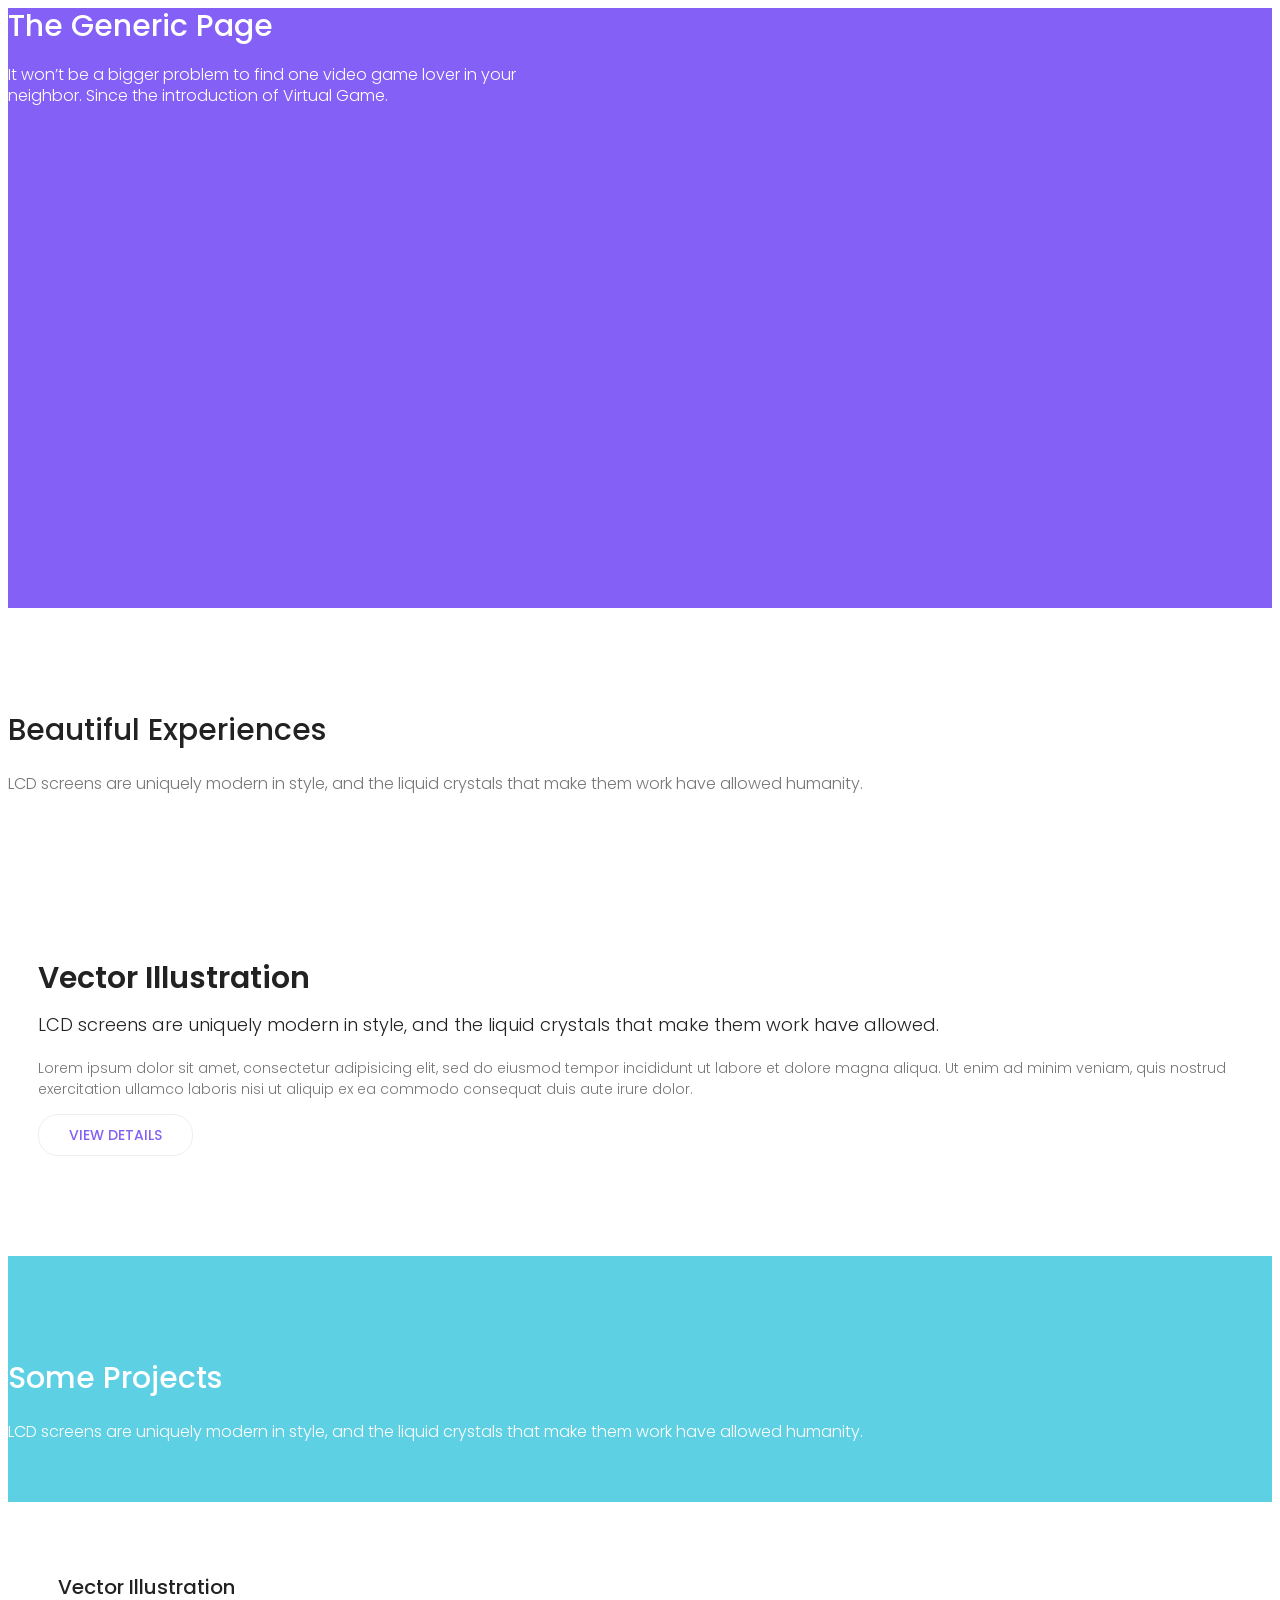
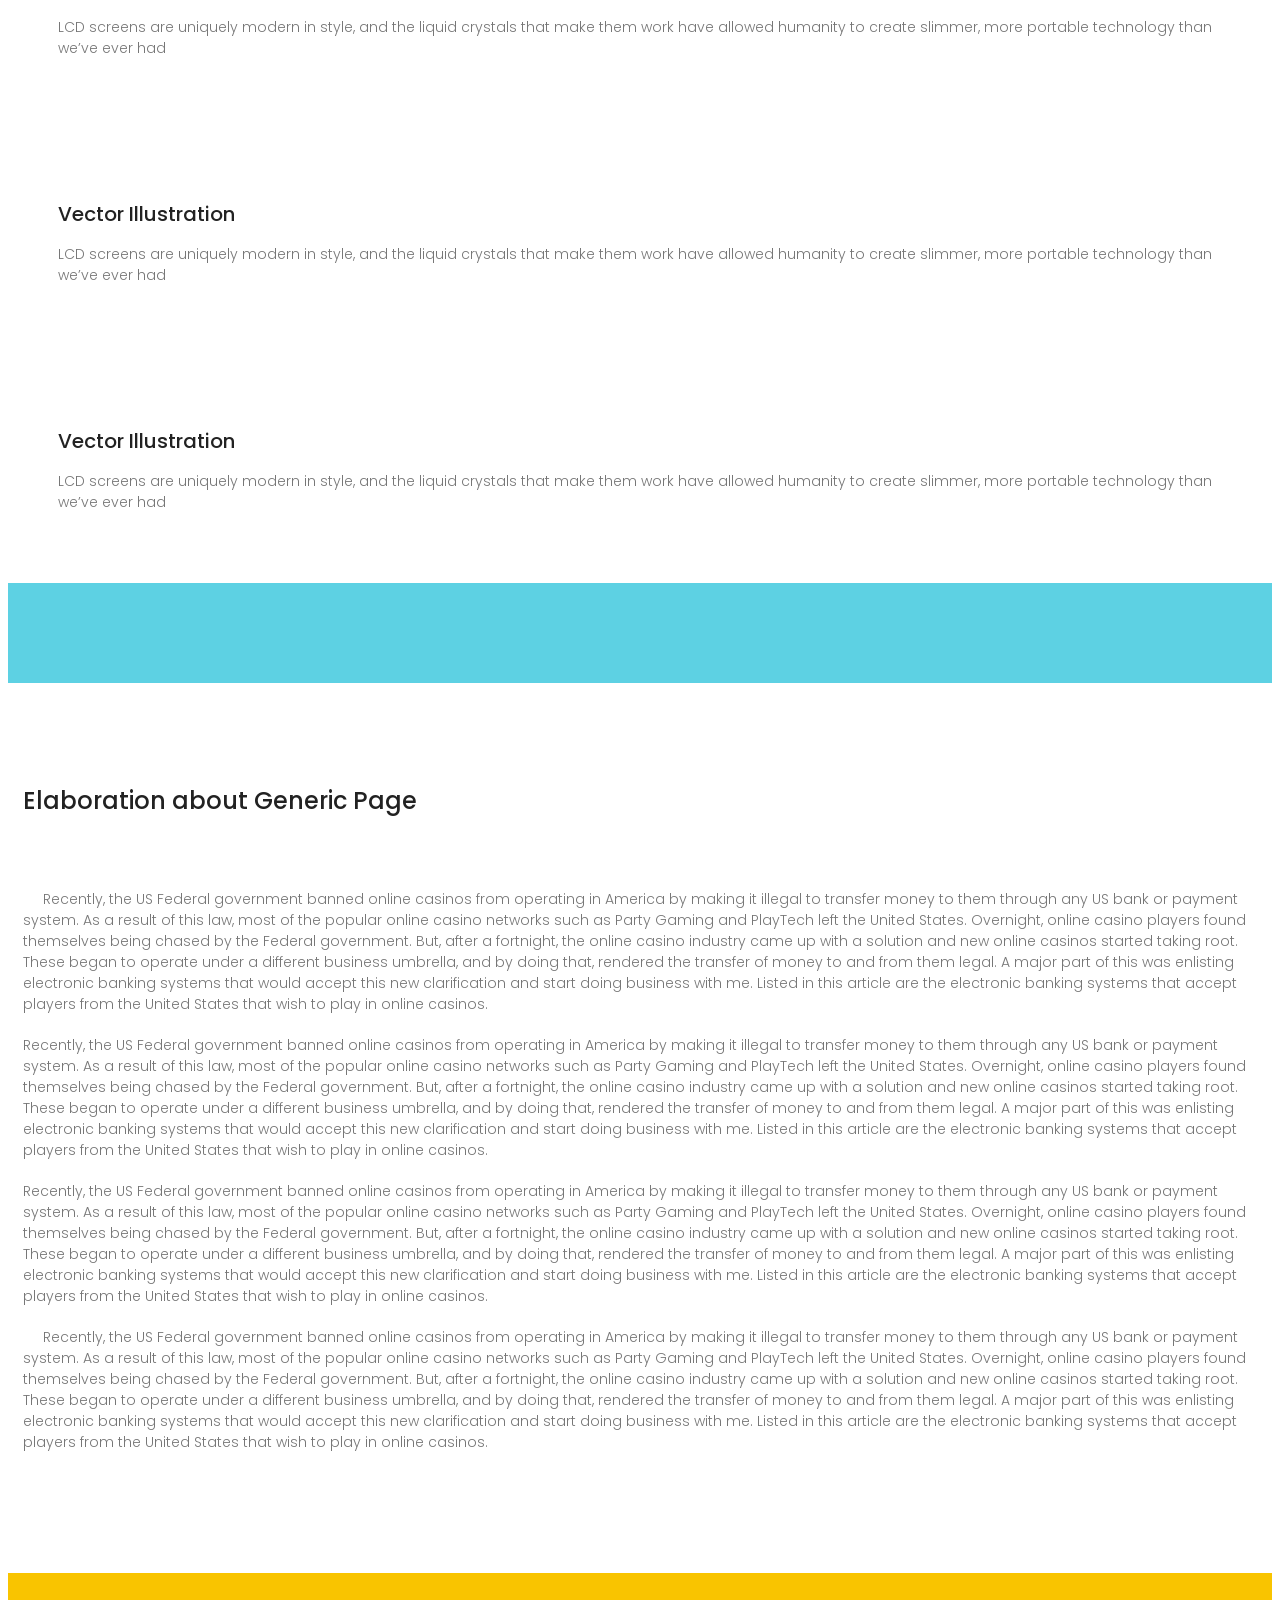
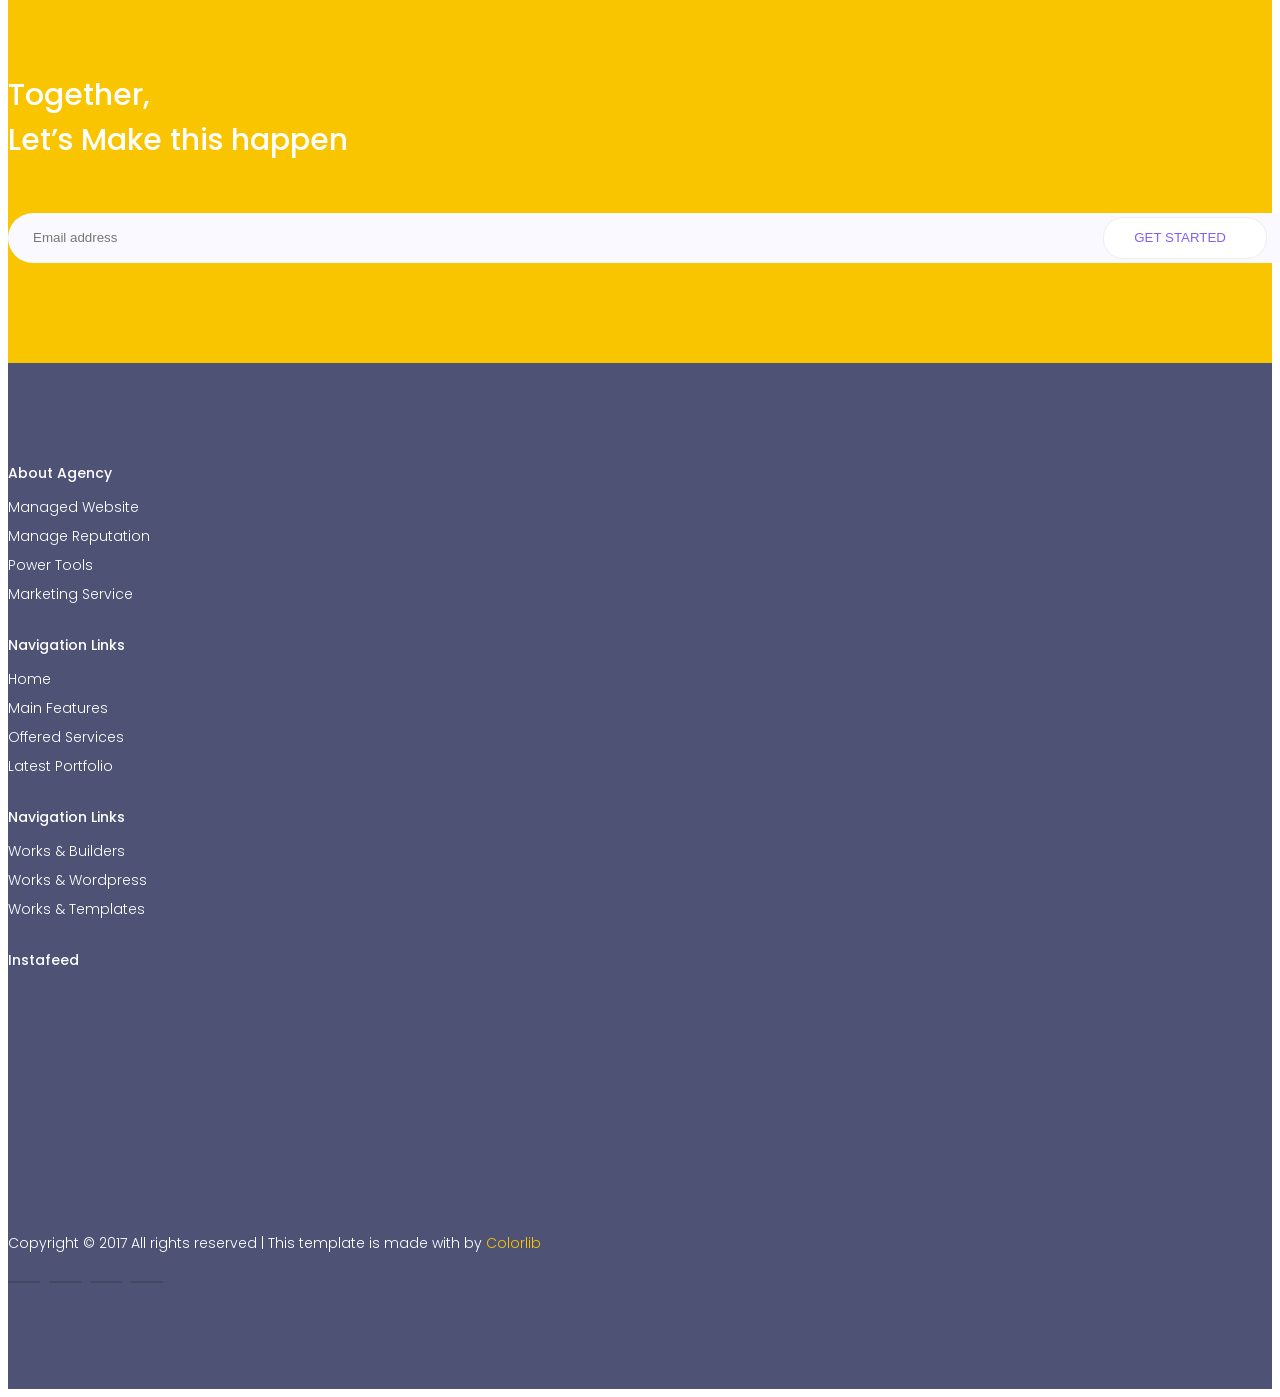
==== generic.html @ 0353d564 "Add files via upload" ====
<!DOCTYPE html>
<html lang="zxx" class="no-js">
	<head>
		<!-- Mobile Specific Meta -->
		<meta name="viewport" content="width=device-width, initial-scale=1, shrink-to-fit=no">
		<!-- Favicon-->
		<link rel="shortcut icon" href="img/fav.png">
		<!-- Author Meta -->
		<meta name="author" content="CodePixar">
		<!-- Meta Description -->
		<meta name="description" content="">
		<!-- Meta Keyword -->
		<meta name="keywords" content="">
		<!-- meta character set -->
		<meta charset="UTF-8">
		<!-- Site Title -->
		<title>Bobsled</title>
		<link href="https://fonts.googleapis.com/css?family=Poppins:300,500,600" rel="stylesheet">
		<!--
		CSS
		============================================= -->
		<link rel="stylesheet" href="css/linearicons.css">
		<link rel="stylesheet" href="css/owl.carousel.css">
		<link rel="stylesheet" href="css/font-awesome.min.css">
		<link rel="stylesheet" href="css/nice-select.css">
		<link rel="stylesheet" href="css/magnific-popup.css">
		<link rel="stylesheet" href="css/bootstrap.css">
		<link rel="stylesheet" href="css/main.css">
	</head>
	<body>
		<!-- Start Header Area -->
		<header class="default-header">
			<div class="container">
				<div class="header-wrap">
					<div class="header-top d-flex justify-content-between align-items-center">
						<div class="logo">
							<a href="index.html"><img src="img/logo.png" alt=""></a>
						</div>
						<div class="main-menubar d-flex align-items-center">
							<nav class="hide">
								<a href="index.html">Home</a>
								<a href="generic.html">Generic</a>
								<a href="elements.html">Elements</a>
							</nav>
							<div class="menu-bar"><span class="lnr lnr-menu"></span></div>
						</div>
					</div>
				</div>
			</div>
		</header>
		<!-- End Header Area -->
		<!-- Start Banner Area -->
		<section class="generic-banner relative">
			<div class="overlay overlay-bg"></div>
			<div class="container">
				<div class="row height align-items-center justify-content-center">
					<div class="col-lg-10">
						<div class="banner-content text-center">
							<h2 class="text-white">The Generic Page</h2>
							<p class="text-white">It won’t be a bigger problem to find one video game lover in your <br> neighbor. Since the introduction of Virtual Game.</p>
						</div>
					</div>
				</div>
			</div>
		</section>
		<!-- End Banner Area -->
		<!-- Start Exprience Area -->
		<section class="section-gap exprience-area">
			<div class="container">
				<div class="row justify-content-center">
					<div class="col-lg-6 col-md-8">
						<div class="section-title text-center">
							<h2>Beautiful Experiences</h2>
							<p>LCD screens are uniquely modern in style, and the liquid crystals that make them work have allowed humanity.</p>
						</div>
					</div>
				</div>
				<div class="row align-items-center">
					<div class="col-lg-3 col-md-6">
						<div class="vector-thumb">
							<img src="img/v1.jpg" class="img-fluid" alt="">
						</div>
					</div>
					<div class="col-lg-3 col-md-6">
						<div class="vector-thumb">
							<img src="img/v2.jpg" class="img-fluid" alt="">
						</div>
					</div>
					<div class="col-lg-6 col-md-12">
						<div class="vector-content mt-30">
							<h3 class="h2">Vector Illustration</h3>
							<h4>LCD screens are uniquely modern in style, and the liquid crystals that make them work have allowed.</h4>
							<p>Lorem ipsum dolor sit amet, consectetur adipisicing elit, sed do eiusmod tempor incididunt ut labore et dolore magna aliqua. Ut enim ad minim veniam, quis nostrud exercitation ullamco laboris nisi ut aliquip ex ea commodo consequat duis aute irure dolor.</p>
							<a href="#" class="primary-btn white-bg">View Details</a>
						</div>
					</div>
				</div>
			</div>
		</section>
		<!-- End Exprience Area -->
		<!-- Start Projects Area -->
		<section class="section-gap projects-area">
			<div class="container">
				<div class="row justify-content-center">
					<div class="col-lg-6 col-md-8">
						<div class="section-title text-center">
							<h2 class="text-white">Some Projects</h2>
							<p class="text-white">LCD screens are uniquely modern in style, and the liquid crystals that make them work have allowed humanity.</p>
						</div>
					</div>
				</div>
				<div class="active-project-carousel">
					<div class="item">
						<div class="row no-gutters">
							<div class="col-lg-8 col-md-6">
								<div class="carousel-thumb" style="background: url(img/c1.jpg);"></div>
							</div>
							<div class="col-lg-4 col-md-6">
								<div class="carousel-content">
									<h3>Vector Illustration</h3>
									<p>LCD screens are uniquely modern in style, and the liquid crystals that make them work have allowed humanity to create slimmer, more portable technology than we’ve ever had</p>
								</div>
							</div>
						</div>
					</div>
					<div class="item">
						<div class="row no-gutters">
							<div class="col-lg-8 col-md-6">
								<div class="carousel-thumb" style="background: url(img/c1.jpg);"></div>
							</div>
							<div class="col-lg-4 col-md-6">
								<div class="carousel-content">
									<h3>Vector Illustration</h3>
									<p>LCD screens are uniquely modern in style, and the liquid crystals that make them work have allowed humanity to create slimmer, more portable technology than we’ve ever had</p>
								</div>
							</div>
						</div>
					</div>
					<div class="item">
						<div class="row no-gutters">
							<div class="col-lg-8 col-md-6">
								<div class="carousel-thumb" style="background: url(img/c1.jpg);"></div>
							</div>
							<div class="col-lg-4 col-md-6">
								<div class="carousel-content">
									<h3>Vector Illustration</h3>
									<p>LCD screens are uniquely modern in style, and the liquid crystals that make them work have allowed humanity to create slimmer, more portable technology than we’ve ever had</p>
								</div>
							</div>
						</div>
					</div>
				</div>
			</div>
		</section>
		<!-- Start Projects Area -->

		<!-- About Generic Start -->
		<section class="about-generic-area">
			<div class="container border-top-generic">
				<h3 class="about-title mb-70">Elaboration about Generic Page</h3>
				<div class="row">
					<div class="col-md-12">
						<div class="img-text">
							<img src="img/a.jpg" alt="" class="img-fluid float-left mr-20 mb-20">
							<p>Recently, the US Federal government banned online casinos from operating in America by making it illegal to transfer money to them through any US bank or payment system. As a result of this law, most of the popular online casino networks such as Party Gaming and PlayTech left the United States. Overnight, online casino players found themselves being chased by the Federal government. But, after a fortnight, the online casino industry came up with a solution and new online casinos started taking root. These began to operate under a different business umbrella, and by doing that, rendered the transfer of money to and from them legal. A major part of this was enlisting electronic banking systems that would accept this new clarification and start doing business with me. Listed in this article are the electronic banking systems that accept players from the United States that wish to play in online casinos.</p>
						</div>
					</div>
					<div class="col-lg-12">
						<p>Recently, the US Federal government banned online casinos from operating in America by making it illegal to transfer money to them through any US bank or payment system. As a result of this law, most of the popular online casino networks such as Party Gaming and PlayTech left the United States. Overnight, online casino players found themselves being chased by the Federal government. But, after a fortnight, the online casino industry came up with a solution and new online casinos started taking root. These began to operate under a different business umbrella, and by doing that, rendered the transfer of money to and from them legal. A major part of this was enlisting electronic banking systems that would accept this new clarification and start doing business with me. Listed in this article are the electronic banking systems that accept players from the United States that wish to play in online casinos.</p>
					</div>
					<div class="col-lg-12">
						<p>Recently, the US Federal government banned online casinos from operating in America by making it illegal to transfer money to them through any US bank or payment system. As a result of this law, most of the popular online casino networks such as Party Gaming and PlayTech left the United States. Overnight, online casino players found themselves being chased by the Federal government. But, after a fortnight, the online casino industry came up with a solution and new online casinos started taking root. These began to operate under a different business umbrella, and by doing that, rendered the transfer of money to and from them legal. A major part of this was enlisting electronic banking systems that would accept this new clarification and start doing business with me. Listed in this article are the electronic banking systems that accept players from the United States that wish to play in online casinos.</p>
					</div>
					<div class="col-md-12">
						<div class="img-text">
							<img src="img/a2.jpg" alt="" class="img-fluid float-left mr-20 mb-20">
							<p>Recently, the US Federal government banned online casinos from operating in America by making it illegal to transfer money to them through any US bank or payment system. As a result of this law, most of the popular online casino networks such as Party Gaming and PlayTech left the United States. Overnight, online casino players found themselves being chased by the Federal government. But, after a fortnight, the online casino industry came up with a solution and new online casinos started taking root. These began to operate under a different business umbrella, and by doing that, rendered the transfer of money to and from them legal. A major part of this was enlisting electronic banking systems that would accept this new clarification and start doing business with me. Listed in this article are the electronic banking systems that accept players from the United States that wish to play in online casinos.</p>
						</div>
					</div>
				</div>
			</div>
		</section>
		<!-- End Generic Start -->
		<!-- Start Subscription Area -->
		<section class="subscription-area">
			<div class="container">
				<div class="row justify-content-center">
					<div class="col-lg-6">
						<div class="section-title text-center">
							<h2 class="text-white">Together, <br>Let’s Make this happen</h2>
						</div>
					</div>
				</div>
				<div class="row justify-content-center">
					<div class="col-lg-6">
						<div id="mc_embed_signup">
							<form target="_blank" novalidate action="https://spondonit.us12.list-manage.com/subscribe/post?u=1462626880ade1ac87bd9c93a&id=92a4423d01" method="get" class="subscription relative">
								<input type="email" name="EMAIL" placeholder="Email address" onfocus="this.placeholder = ''" onblur="this.placeholder = 'Email address'" required>
								<div style="position: absolute; left: -5000px;">
									<input type="text" name="b_36c4fd991d266f23781ded980_aefe40901a" tabindex="-1" value="">
								</div>
								<button class="primary-btn white-bg d-inline-flex align-items-center"><span class="mr-10">Get Started</span><span class="lnr lnr-arrow-right"></span></button>
								<div class="info"></div>
							</form>
						</div>
					</div>
				</div>
			</div>
		</section>
		<!-- End Subscription Area -->
		<!-- Strat Footer Area -->
		<footer class="section-gap">
			<div class="container">
				<div class="row">
					<div class="col-lg-3 col-sm-6">
						<div class="single-footer-widget">
							<h6 class="text-white text-uppercase mb-20">About Agency</h6>
							<ul class="footer-nav">
								<li><a href="#">Managed Website</a></li>
								<li><a href="#">Manage Reputation</a></li>
								<li><a href="#">Power Tools</a></li>
								<li><a href="#">Marketing Service</a></li>
							</ul>
						</div>
					</div>
					<div class="col-lg-3 col-sm-6">
						<div class="single-footer-widget">
							<h6 class="text-white text-uppercase mb-20">Navigation Links</h6>
							<ul class="footer-nav">
								<li><a href="#">Home</a></li>
								<li><a href="#">Main Features</a></li>
								<li><a href="#">Offered Services</a></li>
								<li><a href="#">Latest Portfolio</a></li>
							</ul>
						</div>
					</div>
					<div class="col-lg-3 col-sm-6">
						<div class="single-footer-widget">
							<h6 class="text-white text-uppercase mb-20">Navigation Links</h6>
							<ul class="footer-nav">
								<li><a href="#">Works & Builders</a></li>
								<li><a href="#">Works & Wordpress</a></li>
								<li><a href="#">Works & Templates</a></li>
							</ul>
						</div>
					</div>

					<div class="col-lg-3 col-sm-6">
						<div class="single-footer-widget">
							<h6 class="text-white text-uppercase mb-20">Instafeed</h6>
							<ul class="instafeed d-flex flex-wrap">
								<li><img src="img/i1.jpg" alt=""></li>
								<li><img src="img/i2.jpg" alt=""></li>
								<li><img src="img/i3.jpg" alt=""></li>
								<li><img src="img/i4.jpg" alt=""></li>
								<li><img src="img/i5.jpg" alt=""></li>
								<li><img src="img/i6.jpg" alt=""></li>
								<li><img src="img/i7.jpg" alt=""></li>
								<li><img src="img/i8.jpg" alt=""></li>
							</ul>
						</div>
					</div>
				</div>
				<div class="footer-bottom d-flex justify-content-between align-items-center flex-wrap">
					<p class="footer-text m-0">Copyright &copy; 2017 All rights reserved   |   This template is made with <i class="fa fa-heart-o" aria-hidden="true"></i> by <a href="https://colorlib.com">Colorlib</a></p>
					<div class="footer-social d-flex align-items-center">
						<a href="#"><i class="fa fa-facebook"></i></a>
						<a href="#"><i class="fa fa-twitter"></i></a>
						<a href="#"><i class="fa fa-dribbble"></i></a>
						<a href="#"><i class="fa fa-behance"></i></a>
					</div>
				</div>
			</div>
		</footer>
		<!-- End Footer Area -->
		<script src="js/vendor/jquery-2.2.4.min.js"></script>
		<script src="https://cdnjs.cloudflare.com/ajax/libs/popper.js/1.11.0/umd/popper.min.js" integrity="sha384-b/U6ypiBEHpOf/4+1nzFpr53nxSS+GLCkfwBdFNTxtclqqenISfwAzpKaMNFNmj4" crossorigin="anonymous"></script>
		<script src="js/vendor/bootstrap.min.js"></script>
		<script src="js/jquery.ajaxchimp.min.js"></script>
		<script src="js/owl.carousel.min.js"></script>
		<script src="js/jquery.nice-select.min.js"></script>
		<script src="js/jquery.magnific-popup.min.js"></script>
		<script src="js/main.js"></script>
	</body>
</html>
---- css/main.css ----
/*--------------------------- Color variations ----------------------*/
/* Medium Layout: 1280px */
/* Tablet Layout: 768px */
/* Mobile Layout: 320px */
/* Wide Mobile Layout: 480px */
/* =================================== */
/*  Basic Style 
/* =================================== */
::-moz-selection {
  /* Code for Firefox */
  background-color: #8460f6;
  color: #fff;
}

::selection {
  background-color: #8460f6;
  color: #fff;
}

::-webkit-input-placeholder {
  /* WebKit, Blink, Edge */
  color: #777777;
  font-weight: 300;
}

:-moz-placeholder {
  /* Mozilla Firefox 4 to 18 */
  color: #777777;
  opacity: 1;
  font-weight: 300;
}

::-moz-placeholder {
  /* Mozilla Firefox 19+ */
  color: #777777;
  opacity: 1;
  font-weight: 300;
}

:-ms-input-placeholder {
  /* Internet Explorer 10-11 */
  color: #777777;
  font-weight: 300;
}

::-ms-input-placeholder {
  /* Microsoft Edge */
  color: #777777;
  font-weight: 300;
}

body {
  color: #777777;
  font-family: "Poppins", sans-serif;
  font-size: 14px;
  font-weight: 300;
  line-height: 1.5em;
  position: relative;
  -webkit-font-smoothing: antialiased;
  -moz-osx-font-smoothing: grayscale;
}

ol, ul {
  margin: 0;
  padding: 0;
  list-style: none;
}

select {
  display: block;
}

figure {
  margin: 0;
}

a {
  -webkit-transition: all 0.3s ease 0s;
  -moz-transition: all 0.3s ease 0s;
  -o-transition: all 0.3s ease 0s;
  transition: all 0.3s ease 0s;
}

iframe {
  border: 0;
}

a, a:focus, a:hover {
  text-decoration: none;
  outline: 0;
  color: #777777;
}

.btn.active.focus,
.btn.active:focus,
.btn.focus,
.btn.focus:active,
.btn:active:focus,
.btn:focus {
  text-decoration: none;
  outline: 0;
}

.card-panel {
  margin: 0;
  padding: 60px;
}

/**
 *  Typography
 *
 **/
.btn i, .btn-large i, .btn-floating i, .btn-large i, .btn-flat i {
  font-size: 1em;
  line-height: inherit;
}

.gray-bg {
  background: #f9f9ff;
}

h1, h2, h3,
h4, h5, h6 {
  font-family: "Poppins", sans-serif;
  color: #222222;
  line-height: 1.5em;
  margin-bottom: 0;
  margin-top: 0;
  font-weight: 500;
}

.h1, .h2, .h3,
.h4, .h5, .h6 {
  margin-bottom: 0;
  margin-top: 0;
  font-family: "Poppins", sans-serif;
  font-weight: 600;
  color: #222222;
}

h1, .h1 {
  font-size: 36px;
}

h2, .h2 {
  font-size: 30px;
}

h3, .h3 {
  font-size: 24px;
}

h4, .h4 {
  font-size: 18px;
}

h5, .h5 {
  font-size: 16px;
}

h6, .h6 {
  font-size: 14px;
  color: #222222;
}

td, th {
  border-radius: 0px;
}

/**
 * For modern browsers
 * 1. The space content is one way to avoid an Opera bug when the
 *    contenteditable attribute is included anywhere else in the document.
 *    Otherwise it causes space to appear at the top and bottom of elements
 *    that are clearfixed.
 * 2. The use of `table` rather than `block` is only necessary if using
 *    `:before` to contain the top-margins of child elements.
 */
.clear::before, .clear::after {
  content: " ";
  display: table;
}

.clear::after {
  clear: both;
}

.fz-11 {
  font-size: 11px;
}

.fz-12 {
  font-size: 12px;
}

.fz-13 {
  font-size: 13px;
}

.fz-14 {
  font-size: 14px;
}

.fz-15 {
  font-size: 15px;
}

.fz-16 {
  font-size: 16px;
}

.fz-18 {
  font-size: 18px;
}

.fz-30 {
  font-size: 30px;
}

.fz-48 {
  font-size: 48px !important;
}

.fw100 {
  font-weight: 100;
}

.fw300 {
  font-weight: 300;
}

.fw400 {
  font-weight: 400 !important;
}

.fw500 {
  font-weight: 500;
}

.f700 {
  font-weight: 700;
}

.fsi {
  font-style: italic;
}

.mt-10 {
  margin-top: 10px;
}

.mt-15 {
  margin-top: 15px;
}

.mt-20 {
  margin-top: 20px;
}

.mt-25 {
  margin-top: 25px;
}

.mt-30 {
  margin-top: 30px;
}

.mt-35 {
  margin-top: 35px;
}

.mt-40 {
  margin-top: 40px;
}

.mt-50 {
  margin-top: 50px;
}

.mt-60 {
  margin-top: 60px;
}

.mt-70 {
  margin-top: 70px;
}

.mt-80 {
  margin-top: 80px;
}

.mt-100 {
  margin-top: 100px;
}

.mt-120 {
  margin-top: 120px;
}

.mt-150 {
  margin-top: 150px;
}

.ml-0 {
  margin-left: 0 !important;
}

.ml-5 {
  margin-left: 5px !important;
}

.ml-10 {
  margin-left: 10px;
}

.ml-15 {
  margin-left: 15px;
}

.ml-20 {
  margin-left: 20px;
}

.ml-30 {
  margin-left: 30px;
}

.ml-50 {
  margin-left: 50px;
}

.mr-0 {
  margin-right: 0 !important;
}

.mr-5 {
  margin-right: 5px !important;
}

.mr-15 {
  margin-right: 15px;
}

.mr-10 {
  margin-right: 10px;
}

.mr-20 {
  margin-right: 20px;
}

.mr-30 {
  margin-right: 30px;
}

.mr-50 {
  margin-right: 50px;
}

.mb-0 {
  margin-bottom: 0px;
}

.mb-0-i {
  margin-bottom: 0px !important;
}

.mb-5 {
  margin-bottom: 5px;
}

.mb-10 {
  margin-bottom: 10px;
}

.mb-15 {
  margin-bottom: 15px;
}

.mb-20 {
  margin-bottom: 20px;
}

.mb-25 {
  margin-bottom: 25px;
}

.mb-30 {
  margin-bottom: 30px;
}

.mb-40 {
  margin-bottom: 40px;
}

.mb-50 {
  margin-bottom: 50px;
}

.mb-60 {
  margin-bottom: 60px;
}

.mb-70 {
  margin-bottom: 70px;
}

.mb-80 {
  margin-bottom: 80px;
}

.mb-90 {
  margin-bottom: 90px;
}

.mb-100 {
  margin-bottom: 100px;
}

.pt-0 {
  padding-top: 0px;
}

.pt-10 {
  padding-top: 10px;
}

.pt-15 {
  padding-top: 15px;
}

.pt-20 {
  padding-top: 20px;
}

.pt-25 {
  padding-top: 25px;
}

.pt-30 {
  padding-top: 30px;
}

.pt-40 {
  padding-top: 40px;
}

.pt-50 {
  padding-top: 50px;
}

.pt-60 {
  padding-top: 60px;
}

.pt-70 {
  padding-top: 70px;
}

.pt-80 {
  padding-top: 80px;
}

.pt-90 {
  padding-top: 90px;
}

.pt-100 {
  padding-top: 100px;
}

.pt-150 {
  padding-top: 150px;
}

.pb-0 {
  padding-bottom: 0px;
}

.pb-10 {
  padding-bottom: 10px;
}

.pb-15 {
  padding-bottom: 15px;
}

.pb-20 {
  padding-bottom: 20px;
}

.pb-25 {
  padding-bottom: 25px;
}

.pb-30 {
  padding-bottom: 30px;
}

.pb-40 {
  padding-bottom: 40px;
}

.pb-50 {
  padding-bottom: 50px;
}

.pb-60 {
  padding-bottom: 60px;
}

.pb-70 {
  padding-bottom: 70px;
}

.pb-80 {
  padding-bottom: 80px;
}

.pb-90 {
  padding-bottom: 90px;
}

.pb-100 {
  padding-bottom: 100px;
}

.pb-150 {
  padding-bottom: 150px;
}

.pr-30 {
  padding-right: 30px;
}

.pl-30 {
  padding-left: 30px;
}

.p-40 {
  padding: 40px;
}

.float-left {
  float: left;
}

.float-right {
  float: right;
}

.text-italic {
  font-style: italic;
}

.text-white {
  color: #fff;
}

.transition {
  -webkit-transition: all 0.3s ease 0s;
  -moz-transition: all 0.3s ease 0s;
  -o-transition: all 0.3s ease 0s;
  transition: all 0.3s ease 0s;
}

.section-full {
  padding: 100px 0;
}

.section-half {
  padding: 75px 0;
}

.flex {
  display: -webkit-box;
  display: -webkit-flex;
  display: -moz-flex;
  display: -ms-flexbox;
  display: flex;
}

.inline-flex {
  display: -webkit-inline-box;
  display: -webkit-inline-flex;
  display: -moz-inline-flex;
  display: -ms-inline-flexbox;
  display: inline-flex;
}

.flex-grow {
  -webkit-box-flex: 1;
  -webkit-flex-grow: 1;
  -moz-flex-grow: 1;
  -ms-flex-positive: 1;
  flex-grow: 1;
}

.flex-wrap {
  -webkit-flex-wrap: wrap;
  -moz-flex-wrap: wrap;
  -ms-flex-wrap: wrap;
  flex-wrap: wrap;
}

.flex-left {
  -webkit-box-pack: start;
  -ms-flex-pack: start;
  -webkit-justify-content: flex-start;
  -moz-justify-content: flex-start;
  justify-content: flex-start;
}

.flex-middle {
  -webkit-box-align: center;
  -ms-flex-align: center;
  -webkit-align-items: center;
  -moz-align-items: center;
  align-items: center;
}

.flex-right {
  -webkit-box-pack: end;
  -ms-flex-pack: end;
  -webkit-justify-content: flex-end;
  -moz-justify-content: flex-end;
  justify-content: flex-end;
}

.flex-top {
  -webkit-align-self: flex-start;
  -moz-align-self: flex-start;
  -ms-flex-item-align: start;
  align-self: flex-start;
}

.flex-center {
  -webkit-box-pack: center;
  -ms-flex-pack: center;
  -webkit-justify-content: center;
  -moz-justify-content: center;
  justify-content: center;
}

.flex-bottom {
  -webkit-align-self: flex-end;
  -moz-align-self: flex-end;
  -ms-flex-item-align: end;
  align-self: flex-end;
}

.space-between {
  -webkit-box-pack: justify;
  -ms-flex-pack: justify;
  -webkit-justify-content: space-between;
  -moz-justify-content: space-between;
  justify-content: space-between;
}

.space-around {
  -ms-flex-pack: distribute;
  -webkit-justify-content: space-around;
  -moz-justify-content: space-around;
  justify-content: space-around;
}

.flex-column {
  -webkit-box-direction: normal;
  -webkit-box-orient: vertical;
  -webkit-flex-direction: column;
  -moz-flex-direction: column;
  -ms-flex-direction: column;
  flex-direction: column;
}

.flex-cell {
  display: -webkit-box;
  display: -webkit-flex;
  display: -moz-flex;
  display: -ms-flexbox;
  display: flex;
  -webkit-box-flex: 1;
  -webkit-flex-grow: 1;
  -moz-flex-grow: 1;
  -ms-flex-positive: 1;
  flex-grow: 1;
}

.display-table {
  display: table;
}

.light {
  color: #fff;
}

.dark {
  color: #000;
}

.relative {
  position: relative;
}

.overflow-hidden {
  overflow: hidden;
}

.overlay {
  position: absolute;
  left: 0;
  right: 0;
  top: 0;
  bottom: 0;
}

.container.fullwidth {
  width: 100%;
}

.container.no-padding {
  padding-left: 0;
  padding-right: 0;
}

.no-padding {
  padding: 0;
}

.section-bg {
  background: #f9fafc;
}

@media (max-width: 767px) {
  .no-flex-xs {
    display: block !important;
  }
}

.row.no-margin {
  margin-left: 0;
  margin-right: 0;
}

.sample-text-area {
  background: #fff;
  padding: 100px 0 70px 0;
}

.text-heading {
  margin-bottom: 30px;
  font-size: 24px;
}

b, i, sup, sub, u, del {
  color: #8560f6;
}

h1 {
  font-size: 36px;
}

h2 {
  font-size: 30px;
}

h3 {
  font-size: 24px;
}

h4 {
  font-size: 18px;
}

h5 {
  font-size: 16px;
}

h6 {
  font-size: 14px;
}

h1, h2, h3, h4, h5, h6 {
  line-height: 1.5em;
}

.typography h1, .typography h2, .typography h3, .typography h4, .typography h5, .typography h6 {
  color: #777777;
}

.button-area {
  background: #fff;
}

.button-area .border-top-generic {
  padding: 70px 15px;
  border-top: 1px dotted #eee;
}

.button-group-area .genric-btn {
  margin-right: 10px;
  margin-top: 10px;
}

.button-group-area .genric-btn:last-child {
  margin-right: 0;
}

.genric-btn {
  display: inline-block;
  outline: none;
  line-height: 40px;
  padding: 0 30px;
  font-size: 1em;
  text-align: center;
  text-decoration: none;
  font-weight: 500;
  cursor: pointer;
  -webkit-transition: all 0.3s ease 0s;
  -moz-transition: all 0.3s ease 0s;
  -o-transition: all 0.3s ease 0s;
  transition: all 0.3s ease 0s;
}

.genric-btn:focus {
  outline: none;
}

.genric-btn.e-large {
  padding: 0 40px;
  line-height: 50px;
}

.genric-btn.large {
  line-height: 45px;
}

.genric-btn.medium {
  line-height: 30px;
}

.genric-btn.small {
  line-height: 25px;
}

.genric-btn.radius {
  border-radius: 3px;
}

.genric-btn.circle {
  border-radius: 20px;
}

.genric-btn.arrow {
  display: -webkit-inline-box;
  display: -ms-inline-flexbox;
  display: inline-flex;
  -webkit-box-align: center;
  -ms-flex-align: center;
  align-items: center;
}

.genric-btn.arrow span {
  margin-left: 10px;
}

.genric-btn.default {
  color: #222222;
  background: #f9f9ff;
  border: 1px solid transparent;
}

.genric-btn.default:hover {
  border: 1px solid #f9f9ff;
  background: #fff;
}

.genric-btn.default-border {
  border: 1px solid #f9f9ff;
  background: #fff;
}

.genric-btn.default-border:hover {
  color: #222222;
  background: #f9f9ff;
  border: 1px solid transparent;
}

.genric-btn.primary {
  color: #fff;
  background: #8560f6;
  border: 1px solid transparent;
}

.genric-btn.primary:hover {
  color: #8560f6;
  border: 1px solid #8560f6;
  background: #fff;
}

.genric-btn.primary-border {
  color: #8560f6;
  border: 1px solid #8560f6;
  background: #fff;
}

.genric-btn.primary-border:hover {
  color: #fff;
  background: #8560f6;
  border: 1px solid transparent;
}

.genric-btn.success {
  color: #fff;
  background: #4cd3e3;
  border: 1px solid transparent;
}

.genric-btn.success:hover {
  color: #4cd3e3;
  border: 1px solid #4cd3e3;
  background: #fff;
}

.genric-btn.success-border {
  color: #4cd3e3;
  border: 1px solid #4cd3e3;
  background: #fff;
}

.genric-btn.success-border:hover {
  color: #fff;
  background: #4cd3e3;
  border: 1px solid transparent;
}

.genric-btn.info {
  color: #fff;
  background: #38a4ff;
  border: 1px solid transparent;
}

.genric-btn.info:hover {
  color: #38a4ff;
  border: 1px solid #38a4ff;
  background: #fff;
}

.genric-btn.info-border {
  color: #38a4ff;
  border: 1px solid #38a4ff;
  background: #fff;
}

.genric-btn.info-border:hover {
  color: #fff;
  background: #38a4ff;
  border: 1px solid transparent;
}

.genric-btn.warning {
  color: #fff;
  background: #f4e700;
  border: 1px solid transparent;
}

.genric-btn.warning:hover {
  color: #f4e700;
  border: 1px solid #f4e700;
  background: #fff;
}

.genric-btn.warning-border {
  color: #f4e700;
  border: 1px solid #f4e700;
  background: #fff;
}

.genric-btn.warning-border:hover {
  color: #fff;
  background: #f4e700;
  border: 1px solid transparent;
}

.genric-btn.danger {
  color: #fff;
  background: #f44a40;
  border: 1px solid transparent;
}

.genric-btn.danger:hover {
  color: #f44a40;
  border: 1px solid #f44a40;
  background: #fff;
}

.genric-btn.danger-border {
  color: #f44a40;
  border: 1px solid #f44a40;
  background: #fff;
}

.genric-btn.danger-border:hover {
  color: #fff;
  background: #f44a40;
  border: 1px solid transparent;
}

.genric-btn.link {
  color: #222222;
  background: #f9f9ff;
  text-decoration: underline;
  border: 1px solid transparent;
}

.genric-btn.link:hover {
  color: #222222;
  border: 1px solid #f9f9ff;
  background: #fff;
}

.genric-btn.link-border {
  color: #222222;
  border: 1px solid #f9f9ff;
  background: #fff;
  text-decoration: underline;
}

.genric-btn.link-border:hover {
  color: #222222;
  background: #f9f9ff;
  border: 1px solid transparent;
}

.genric-btn.disable {
  color: #222222, 0.3;
  background: #f9f9ff;
  border: 1px solid transparent;
  cursor: not-allowed;
}

.generic-blockquote {
  padding: 30px 50px 30px 30px;
  background: #f9f9ff;
  border-left: 2px solid #8560f6;
}

.progress-table-wrap {
  overflow-x: scroll;
}

.progress-table {
  background: #f9f9ff;
  padding: 15px 0px 30px 0px;
  min-width: 800px;
}

.progress-table .serial {
  width: 11.83%;
  padding-left: 30px;
}

.progress-table .country {
  width: 28.07%;
}

.progress-table .visit {
  width: 19.74%;
}

.progress-table .percentage {
  width: 40.36%;
  padding-right: 50px;
}

.progress-table .table-head {
  display: flex;
}

.progress-table .table-head .serial, .progress-table .table-head .country, .progress-table .table-head .visit, .progress-table .table-head .percentage {
  color: #222222;
  line-height: 40px;
  text-transform: uppercase;
  font-weight: 500;
}

.progress-table .table-row {
  padding: 15px 0;
  border-top: 1px solid #edf3fd;
  display: flex;
}

.progress-table .table-row .serial, .progress-table .table-row .country, .progress-table .table-row .visit, .progress-table .table-row .percentage {
  display: flex;
  align-items: center;
}

.progress-table .table-row .country img {
  margin-right: 15px;
}

.progress-table .table-row .percentage .progress {
  width: 80%;
  border-radius: 0px;
  background: transparent;
}

.progress-table .table-row .percentage .progress .progress-bar {
  height: 5px;
  line-height: 5px;
}

.progress-table .table-row .percentage .progress .progress-bar.color-1 {
  background-color: #6382e6;
}

.progress-table .table-row .percentage .progress .progress-bar.color-2 {
  background-color: #e66686;
}

.progress-table .table-row .percentage .progress .progress-bar.color-3 {
  background-color: #f09359;
}

.progress-table .table-row .percentage .progress .progress-bar.color-4 {
  background-color: #73fbaf;
}

.progress-table .table-row .percentage .progress .progress-bar.color-5 {
  background-color: #73fbaf;
}

.progress-table .table-row .percentage .progress .progress-bar.color-6 {
  background-color: #6382e6;
}

.progress-table .table-row .percentage .progress .progress-bar.color-7 {
  background-color: #a367e7;
}

.progress-table .table-row .percentage .progress .progress-bar.color-8 {
  background-color: #e66686;
}

.single-gallery-image {
  margin-top: 30px;
  background-repeat: no-repeat !important;
  background-position: center center !important;
  background-size: cover !important;
  height: 200px;
}

.list-style {
  width: 14px;
  height: 14px;
}

.unordered-list li {
  position: relative;
  padding-left: 30px;
  line-height: 1.82em !important;
}

.unordered-list li:before {
  content: "";
  position: absolute;
  width: 14px;
  height: 14px;
  border: 3px solid #8560f6;
  background: #fff;
  top: 4px;
  left: 0;
  border-radius: 50%;
}

.ordered-list {
  margin-left: 30px;
}

.ordered-list li {
  list-style-type: decimal-leading-zero;
  color: #8560f6;
  font-weight: 500;
  line-height: 1.82em !important;
}

.ordered-list li span {
  font-weight: 300;
  color: #777777;
}

.ordered-list-alpha li {
  margin-left: 30px;
  list-style-type: lower-alpha;
  color: #8560f6;
  font-weight: 500;
  line-height: 1.82em !important;
}

.ordered-list-alpha li span {
  font-weight: 300;
  color: #777777;
}

.ordered-list-roman li {
  margin-left: 30px;
  list-style-type: lower-roman;
  color: #8560f6;
  font-weight: 500;
  line-height: 1.82em !important;
}

.ordered-list-roman li span {
  font-weight: 300;
  color: #777777;
}

.single-input {
  display: block;
  width: 100%;
  line-height: 40px;
  border: none;
  outline: none;
  background: #f9f9ff;
  padding: 0 20px;
}

.single-input:focus {
  outline: none;
}

.input-group-icon {
  position: relative;
}

.input-group-icon .icon {
  position: absolute;
  left: 20px;
  top: 0;
  line-height: 40px;
  z-index: 3;
}

.input-group-icon .icon i {
  color: #797979;
}

.input-group-icon .single-input {
  padding-left: 45px;
}

.single-textarea {
  display: block;
  width: 100%;
  line-height: 40px;
  border: none;
  outline: none;
  background: #f9f9ff;
  padding: 0 20px;
  height: 100px;
  resize: none;
}

.single-textarea:focus {
  outline: none;
}

.single-input-primary {
  display: block;
  width: 100%;
  line-height: 40px;
  border: 1px solid transparent;
  outline: none;
  background: #f9f9ff;
  padding: 0 20px;
}

.single-input-primary:focus {
  outline: none;
  border: 1px solid #8560f6;
}

.single-input-accent {
  display: block;
  width: 100%;
  line-height: 40px;
  border: 1px solid transparent;
  outline: none;
  background: #f9f9ff;
  padding: 0 20px;
}

.single-input-accent:focus {
  outline: none;
  border: 1px solid #eb6b55;
}

.single-input-secondary {
  display: block;
  width: 100%;
  line-height: 40px;
  border: 1px solid transparent;
  outline: none;
  background: #f9f9ff;
  padding: 0 20px;
}

.single-input-secondary:focus {
  outline: none;
  border: 1px solid #f09359;
}

.default-switch {
  width: 35px;
  height: 17px;
  border-radius: 8.5px;
  background: #f9f9ff;
  position: relative;
  cursor: pointer;
}

.default-switch input {
  position: absolute;
  left: 0;
  top: 0;
  right: 0;
  bottom: 0;
  width: 100%;
  height: 100%;
  opacity: 0;
  cursor: pointer;
}

.default-switch input + label {
  position: absolute;
  top: 1px;
  left: 1px;
  width: 15px;
  height: 15px;
  border-radius: 50%;
  background: #8560f6;
  -webkit-transition: all 0.2s;
  -moz-transition: all 0.2s;
  -o-transition: all 0.2s;
  transition: all 0.2s;
  box-shadow: 0px 4px 5px 0px rgba(0, 0, 0, 0.2);
  cursor: pointer;
}

.default-switch input:checked + label {
  left: 19px;
}

.primary-switch {
  width: 35px;
  height: 17px;
  border-radius: 8.5px;
  background: #f9f9ff;
  position: relative;
  cursor: pointer;
}

.primary-switch input {
  position: absolute;
  left: 0;
  top: 0;
  right: 0;
  bottom: 0;
  width: 100%;
  height: 100%;
  opacity: 0;
}

.primary-switch input + label {
  position: absolute;
  left: 0;
  top: 0;
  right: 0;
  bottom: 0;
  width: 100%;
  height: 100%;
}

.primary-switch input + label:before {
  content: "";
  position: absolute;
  left: 0;
  top: 0;
  right: 0;
  bottom: 0;
  width: 100%;
  height: 100%;
  background: transparent;
  border-radius: 8.5px;
  cursor: pointer;
  -webkit-transition: all 0.2s;
  -moz-transition: all 0.2s;
  -o-transition: all 0.2s;
  transition: all 0.2s;
}

.primary-switch input + label:after {
  content: "";
  position: absolute;
  top: 1px;
  left: 1px;
  width: 15px;
  height: 15px;
  border-radius: 50%;
  background: #fff;
  -webkit-transition: all 0.2s;
  -moz-transition: all 0.2s;
  -o-transition: all 0.2s;
  transition: all 0.2s;
  box-shadow: 0px 4px 5px 0px rgba(0, 0, 0, 0.2);
  cursor: pointer;
}

.primary-switch input:checked + label:after {
  left: 19px;
}

.primary-switch input:checked + label:before {
  background: #8560f6;
}

.confirm-switch {
  width: 35px;
  height: 17px;
  border-radius: 8.5px;
  background: #f9f9ff;
  position: relative;
  cursor: pointer;
}

.confirm-switch input {
  position: absolute;
  left: 0;
  top: 0;
  right: 0;
  bottom: 0;
  width: 100%;
  height: 100%;
  opacity: 0;
}

.confirm-switch input + label {
  position: absolute;
  left: 0;
  top: 0;
  right: 0;
  bottom: 0;
  width: 100%;
  height: 100%;
}

.confirm-switch input + label:before {
  content: "";
  position: absolute;
  left: 0;
  top: 0;
  right: 0;
  bottom: 0;
  width: 100%;
  height: 100%;
  background: transparent;
  border-radius: 8.5px;
  -webkit-transition: all 0.2s;
  -moz-transition: all 0.2s;
  -o-transition: all 0.2s;
  transition: all 0.2s;
  cursor: pointer;
}

.confirm-switch input + label:after {
  content: "";
  position: absolute;
  top: 1px;
  left: 1px;
  width: 15px;
  height: 15px;
  border-radius: 50%;
  background: #fff;
  -webkit-transition: all 0.2s;
  -moz-transition: all 0.2s;
  -o-transition: all 0.2s;
  transition: all 0.2s;
  box-shadow: 0px 4px 5px 0px rgba(0, 0, 0, 0.2);
  cursor: pointer;
}

.confirm-switch input:checked + label:after {
  left: 19px;
}

.confirm-switch input:checked + label:before {
  background: #4cd3e3;
}

.primary-checkbox {
  width: 16px;
  height: 16px;
  border-radius: 3px;
  background: #f9f9ff;
  position: relative;
  cursor: pointer;
}

.primary-checkbox input {
  position: absolute;
  left: 0;
  top: 0;
  right: 0;
  bottom: 0;
  width: 100%;
  height: 100%;
  opacity: 0;
}

.primary-checkbox input + label {
  position: absolute;
  left: 0;
  top: 0;
  right: 0;
  bottom: 0;
  width: 100%;
  height: 100%;
  border-radius: 3px;
  cursor: pointer;
  border: 1px solid #f1f1f1;
}

.primary-checkbox input:checked + label {
  background: url(../img/elements/primary-check.png) no-repeat center center/cover;
  border: none;
}

.confirm-checkbox {
  width: 16px;
  height: 16px;
  border-radius: 3px;
  background: #f9f9ff;
  position: relative;
  cursor: pointer;
}

.confirm-checkbox input {
  position: absolute;
  left: 0;
  top: 0;
  right: 0;
  bottom: 0;
  width: 100%;
  height: 100%;
  opacity: 0;
}

.confirm-checkbox input + label {
  position: absolute;
  left: 0;
  top: 0;
  right: 0;
  bottom: 0;
  width: 100%;
  height: 100%;
  border-radius: 3px;
  cursor: pointer;
  border: 1px solid #f1f1f1;
}

.confirm-checkbox input:checked + label {
  background: url(../img/elements/success-check.png) no-repeat center center/cover;
  border: none;
}

.disabled-checkbox {
  width: 16px;
  height: 16px;
  border-radius: 3px;
  background: #f9f9ff;
  position: relative;
  cursor: pointer;
}

.disabled-checkbox input {
  position: absolute;
  left: 0;
  top: 0;
  right: 0;
  bottom: 0;
  width: 100%;
  height: 100%;
  opacity: 0;
}

.disabled-checkbox input + label {
  position: absolute;
  left: 0;
  top: 0;
  right: 0;
  bottom: 0;
  width: 100%;
  height: 100%;
  border-radius: 3px;
  cursor: pointer;
  border: 1px solid #f1f1f1;
}

.disabled-checkbox input:disabled {
  cursor: not-allowed;
  z-index: 3;
}

.disabled-checkbox input:checked + label {
  background: url(../img/elements/disabled-check.png) no-repeat center center/cover;
  border: none;
}

.primary-radio {
  width: 16px;
  height: 16px;
  border-radius: 8px;
  background: #f9f9ff;
  position: relative;
  cursor: pointer;
}

.primary-radio input {
  position: absolute;
  left: 0;
  top: 0;
  right: 0;
  bottom: 0;
  width: 100%;
  height: 100%;
  opacity: 0;
}

.primary-radio input + label {
  position: absolute;
  left: 0;
  top: 0;
  right: 0;
  bottom: 0;
  width: 100%;
  height: 100%;
  border-radius: 8px;
  cursor: pointer;
  border: 1px solid #f1f1f1;
}

.primary-radio input:checked + label {
  background: url(../img/elements/primary-radio.png) no-repeat center center/cover;
  border: none;
}

.confirm-radio {
  width: 16px;
  height: 16px;
  border-radius: 8px;
  background: #f9f9ff;
  position: relative;
  cursor: pointer;
}

.confirm-radio input {
  position: absolute;
  left: 0;
  top: 0;
  right: 0;
  bottom: 0;
  width: 100%;
  height: 100%;
  opacity: 0;
}

.confirm-radio input + label {
  position: absolute;
  left: 0;
  top: 0;
  right: 0;
  bottom: 0;
  width: 100%;
  height: 100%;
  border-radius: 8px;
  cursor: pointer;
  border: 1px solid #f1f1f1;
}

.confirm-radio input:checked + label {
  background: url(../img/elements/success-radio.png) no-repeat center center/cover;
  border: none;
}

.disabled-radio {
  width: 16px;
  height: 16px;
  border-radius: 8px;
  background: #f9f9ff;
  position: relative;
  cursor: pointer;
}

.disabled-radio input {
  position: absolute;
  left: 0;
  top: 0;
  right: 0;
  bottom: 0;
  width: 100%;
  height: 100%;
  opacity: 0;
}

.disabled-radio input + label {
  position: absolute;
  left: 0;
  top: 0;
  right: 0;
  bottom: 0;
  width: 100%;
  height: 100%;
  border-radius: 8px;
  cursor: pointer;
  border: 1px solid #f1f1f1;
}

.disabled-radio input:disabled {
  cursor: not-allowed;
  z-index: 3;
}

.disabled-radio input:checked + label {
  background: url(../img/elements/disabled-radio.png) no-repeat center center/cover;
  border: none;
}

.default-select {
  height: 40px;
}

.default-select .nice-select {
  border: none;
  border-radius: 0px;
  height: 40px;
  background: #f9f9ff;
  padding-left: 20px;
  padding-right: 40px;
}

.default-select .nice-select .list {
  margin-top: 0;
  border: none;
  border-radius: 0px;
  box-shadow: none;
  width: 100%;
  padding: 10px 0 10px 0px;
}

.default-select .nice-select .list .option {
  font-weight: 300;
  -webkit-transition: all 0.3s ease 0s;
  -moz-transition: all 0.3s ease 0s;
  -o-transition: all 0.3s ease 0s;
  transition: all 0.3s ease 0s;
  line-height: 28px;
  min-height: 28px;
  font-size: 12px;
  padding-left: 20px;
}

.default-select .nice-select .list .option.selected {
  color: #8560f6;
  background: transparent;
}

.default-select .nice-select .list .option:hover {
  color: #8560f6;
  background: transparent;
}

.default-select .current {
  margin-right: 50px;
  font-weight: 300;
}

.default-select .nice-select::after {
  right: 20px;
}

.form-select {
  height: 40px;
  width: 100%;
}

.form-select .nice-select {
  border: none;
  border-radius: 0px;
  height: 40px;
  background: #f9f9ff;
  padding-left: 45px;
  padding-right: 40px;
  width: 100%;
}

.form-select .nice-select .list {
  margin-top: 0;
  border: none;
  border-radius: 0px;
  box-shadow: none;
  width: 100%;
  padding: 10px 0 10px 0px;
}

.form-select .nice-select .list .option {
  font-weight: 300;
  -webkit-transition: all 0.3s ease 0s;
  -moz-transition: all 0.3s ease 0s;
  -o-transition: all 0.3s ease 0s;
  transition: all 0.3s ease 0s;
  line-height: 28px;
  min-height: 28px;
  font-size: 12px;
  padding-left: 45px;
}

.form-select .nice-select .list .option.selected {
  color: #8560f6;
  background: transparent;
}

.form-select .nice-select .list .option:hover {
  color: #8560f6;
  background: transparent;
}

.form-select .current {
  margin-right: 50px;
  font-weight: 300;
}

.form-select .nice-select::after {
  right: 20px;
}

body {
  position: relative;
}

.default-header {
  padding: 15px 0;
  position: absolute;
  top: 0;
  left: 0;
  width: 100%;
  z-index: 9;
}

.menu-bar {
  cursor: pointer;
}

.menu-bar span {
  color: #fff;
  font-size: 24px;
}

.main-menubar {
  position: relative;
}

nav {
  margin-right: 70px;
  -webkit-transition: all 0.3s ease 0s;
  -moz-transition: all 0.3s ease 0s;
  -o-transition: all 0.3s ease 0s;
  transition: all 0.3s ease 0s;
  transform-origin: 100% 50%;
}

@media (max-width: 767px) {
  nav {
    margin-right: 0;
    position: absolute;
    right: 0;
    top: 47px;
    text-align: right;
    padding: 20px 0;
    z-index: 5;
    background: #8460f6;
  }
}

nav.hide {
  transform: scale(0);
}

nav a {
  font-size: 12px;
  font-weight: 500;
  text-transform: uppercase;
  color: #fff;
  margin: 0 25px;
  display: inline-block;
}

@media (max-width: 767px) {
  nav a {
    margin: 5px 25px;
  }
}

nav a:hover {
  color: #f3487f;
}

.section-gap {
  padding: 100px 0;
}

.section-title {
  padding-bottom: 30px;
}

.section-title h2 {
  margin-bottom: 20px;
}

.section-title p {
  font-size: 16px;
  margin-bottom: 0;
}

@media (max-width: 991px) {
  .section-title p br {
    display: none;
  }
}

.primary-btn {
  line-height: 40px;
  padding: 0 30px;
  border-radius: 20px;
  background: transparent;
  border: 1px solid #fff;
  color: #222222;
  display: inline-block;
  font-weight: 500;
  position: relative;
  -webkit-transition: all 0.3s ease 0s;
  -moz-transition: all 0.3s ease 0s;
  -o-transition: all 0.3s ease 0s;
  transition: all 0.3s ease 0s;
  cursor: pointer;
  text-transform: uppercase;
}

.primary-btn:focus {
  outline: none;
}

.primary-btn span {
  color: #fff;
  position: relative;
  z-index: 2;
}

.primary-btn .mr-10 {
  -webkit-transition: all 0.3s ease 0s;
  -moz-transition: all 0.3s ease 0s;
  -o-transition: all 0.3s ease 0s;
  transition: all 0.3s ease 0s;
}

.primary-btn:hover .mr-10 {
  margin-right: 20px;
}

.primary-btn.white-bg {
  background: #fff;
  border: 1px solid #eee;
  color: #8460f6;
}

.primary-btn.white-bg span {
  color: #8460f6;
  -webkit-transition: all 0.3s ease 0s;
  -moz-transition: all 0.3s ease 0s;
  -o-transition: all 0.3s ease 0s;
  transition: all 0.3s ease 0s;
}

.primary-btn.white-bg:hover {
  background: #8460f6;
  color: #fff;
  border: 1px solid transparent;
}

.primary-btn.white-bg:hover span {
  color: #fff;
}

.banner-area {
  background: url(../img/banner-bg.jpg) no-repeat center center/cover;
}

.banner-area .overlay-bg {
  background: rgba(132, 96, 246, 0.8);
}

@media (max-width: 767px) {
  .banner-area .fullscreen {
    height: 600px !important;
  }
}

.banner-content h1 {
  font-size: 60px;
  font-weight: 100;
  line-height: 1.2em;
  margin-bottom: 20px;
}

@media (max-width: 767px) {
  .banner-content h1 {
    font-size: 40px;
  }
}

@media (max-width: 991px) {
  .banner-content h1 br {
    display: none;
  }
}

.banner-content p {
  margin-bottom: 60px;
  font-size: 16px;
}

@media (max-width: 991px) {
  .banner-content p br {
    display: none;
  }
}

.generic-banner {
  background: #8460f6;
}

.generic-banner .height {
  height: 600px;
}

@media (max-width: 767px) {
  .generic-banner .height {
    height: 400px;
  }
}

.generic-banner .banner-content h2 {
  line-height: 1.2em;
  margin-bottom: 20px;
}

@media (max-width: 991px) {
  .generic-banner .banner-content h2 br {
    display: none;
  }
}

.generic-banner .banner-content p {
  font-size: 16px;
}

@media (max-width: 991px) {
  .generic-banner .banner-content p br {
    display: none;
  }
}

.history-area {
  background: #f2f5f7;
}

.tab-thumb {
  padding: 0 0 30px 30px;
  position: relative;
  z-index: 2;
}

@media (max-width: 575px) {
  .tab-thumb {
    padding: 0;
  }
}

.tab-total-content {
  padding: 70px 0 30px 0;
}

@media (max-width: 991px) {
  .tab-total-content {
    padding: 30px;
  }
}

.tab-total-content .single-content h3 {
  font-size: 20px;
  margin-bottom: 15px;
}

.history-tab-wrapper {
  margin-top: 40px;
  background: #fff;
  position: relative;
}

.history-tab-wrapper:after {
  content: "";
  background: #f2f5f7;
  width: 100%;
  height: 30px;
  top: 0;
  left: 0;
  position: absolute;
}

.ilene-tabs .nav-item {
  line-height: 40px;
  padding: 0 25px;
  border: 1px solid #eee;
  border-radius: 20px;
  display: -webkit-box;
  display: -webkit-flex;
  display: -moz-flex;
  display: -ms-flexbox;
  display: flex;
  -webkit-box-align: center;
  -ms-flex-align: center;
  -webkit-align-items: center;
  -moz-align-items: center;
  align-items: center;
  margin-right: 10px;
  text-transform: uppercase;
  font-size: 12px;
  font-weight: 500;
}

@media (max-width: 767px) {
  .ilene-tabs .nav-item {
    margin-top: 10px;
  }
}

.ilene-tabs .nav-item:last-child {
  margin-right: 0;
}

.ilene-tabs .nav-item span {
  margin-right: 10px;
  color: #8460f6;
  -webkit-transition: all 0.3s ease 0s;
  -moz-transition: all 0.3s ease 0s;
  -o-transition: all 0.3s ease 0s;
  transition: all 0.3s ease 0s;
  font-size: 14px;
}

.ilene-tabs .nav-item:hover {
  background: #8460f6;
  color: #fff;
  border: 1px solid transparent;
}

.ilene-tabs .nav-item:hover span {
  color: #fff;
}

.ilene-tabs .nav-item.active {
  background: #8460f6;
  color: #fff;
  border: 1px solid transparent;
}

.ilene-tabs .nav-item.active span {
  color: #fff;
}

.service-area {
  background: #f3487f;
}

.single-service .top {
  height: 260px;
  background: #fff;
  -webkit-transition: all 0.3s ease 0s;
  -moz-transition: all 0.3s ease 0s;
  -o-transition: all 0.3s ease 0s;
  transition: all 0.3s ease 0s;
  display: -webkit-box;
  display: -webkit-flex;
  display: -moz-flex;
  display: -ms-flexbox;
  display: flex;
  -webkit-box-align: center;
  -ms-flex-align: center;
  -webkit-align-items: center;
  -moz-align-items: center;
  align-items: center;
  -webkit-box-pack: center;
  -ms-flex-pack: center;
  -webkit-justify-content: center;
  -moz-justify-content: center;
  justify-content: center;
}

.single-service .top .content span {
  -webkit-transition: all 0.3s ease 0s;
  -moz-transition: all 0.3s ease 0s;
  -o-transition: all 0.3s ease 0s;
  transition: all 0.3s ease 0s;
  font-size: 36px;
  color: #f3487f;
}

.single-service .top .content h3 {
  -webkit-transition: all 0.3s ease 0s;
  -moz-transition: all 0.3s ease 0s;
  -o-transition: all 0.3s ease 0s;
  transition: all 0.3s ease 0s;
  font-size: 20px;
  margin-top: 20px;
}

.single-service .bottom {
  height: 260px;
  background: #6f7598;
  display: -webkit-box;
  display: -webkit-flex;
  display: -moz-flex;
  display: -ms-flexbox;
  display: flex;
  -webkit-box-align: center;
  -ms-flex-align: center;
  -webkit-align-items: center;
  -moz-align-items: center;
  align-items: center;
  -webkit-box-pack: center;
  -ms-flex-pack: center;
  -webkit-justify-content: center;
  -moz-justify-content: center;
  justify-content: center;
  text-align: center;
  padding: 30px;
  color: #fff;
}

.single-service:hover .top {
  background: #f3487f;
}

.single-service:hover .top .content span {
  color: #fff;
}

.single-service:hover .top .content h3 {
  color: #fff;
}

.exprience-area .vector-thumb {
  margin-top: 30px;
  max-height: 350px;
  text-align: center;
}

.exprience-area .vector-content {
  margin-left: 30px;
}

.exprience-area .vector-content h4 {
  margin-top: 10px;
  font-weight: 300;
  margin-bottom: 20px;
}

.projects-area {
  background: #5dd1e3;
}

.active-project-carousel {
  margin-top: 30px;
  position: relative;
}

.active-project-carousel .carousel-thumb {
  background-repeat: no-repeat !important;
  background-position: center center !important;
  background-size: cover !important;
  height: 100%;
}

@media (max-width: 767px) {
  .active-project-carousel .carousel-thumb {
    height: 300px;
  }
}

.active-project-carousel .carousel-content {
  background: #fff;
  padding: 70px 50px;
}

.active-project-carousel .carousel-content h3 {
  font-size: 20px;
  margin-bottom: 15px;
}

.active-project-carousel .carousel-content p {
  margin: 0;
}

.active-project-carousel .owl-controls .owl-nav {
  position: absolute;
  top: 50%;
  right: -60px;
  transform: translateY(-50%);
}

@media (max-width: 1199px) {
  .active-project-carousel .owl-controls .owl-nav {
    top: 100%;
    right: 50%;
    transform: translate(50%, 50%);
    display: -webkit-box;
    display: -webkit-flex;
    display: -moz-flex;
    display: -ms-flexbox;
    display: flex;
  }
}

.active-project-carousel .owl-controls .owl-nav .owl-prev {
  line-height: 40px;
  width: 40px;
  border-radius: 20px 20px 0 0;
  background: #fff;
  text-align: center;
  margin-bottom: 1px;
  -webkit-transition: all 0.3s ease 0s;
  -moz-transition: all 0.3s ease 0s;
  -o-transition: all 0.3s ease 0s;
  transition: all 0.3s ease 0s;
}

.active-project-carousel .owl-controls .owl-nav .owl-prev i {
  color: #777777;
  -webkit-transition: all 0.3s ease 0s;
  -moz-transition: all 0.3s ease 0s;
  -o-transition: all 0.3s ease 0s;
  transition: all 0.3s ease 0s;
}

@media (max-width: 1199px) {
  .active-project-carousel .owl-controls .owl-nav .owl-prev {
    border-radius: 20px 0 0 20px;
    margin-bottom: 0;
    margin-right: 1px;
  }
}

.active-project-carousel .owl-controls .owl-nav .owl-prev:hover {
  background: #8460f6;
}

.active-project-carousel .owl-controls .owl-nav .owl-prev:hover i {
  color: #fff;
}

.active-project-carousel .owl-controls .owl-nav .owl-next {
  line-height: 40px;
  width: 40px;
  border-radius: 0 0 20px 20px;
  background: #fff;
  text-align: center;
  margin-top: 1px;
}

.active-project-carousel .owl-controls .owl-nav .owl-next i {
  color: #777777;
  -webkit-transition: all 0.3s ease 0s;
  -moz-transition: all 0.3s ease 0s;
  -o-transition: all 0.3s ease 0s;
  transition: all 0.3s ease 0s;
}

@media (max-width: 1199px) {
  .active-project-carousel .owl-controls .owl-nav .owl-next {
    border-radius: 0 20px 20px 0;
    margin-top: 0;
    margin-left: 1px;
  }
}

.active-project-carousel .owl-controls .owl-nav .owl-next:hover {
  background: #8460f6;
}

.active-project-carousel .owl-controls .owl-nav .owl-next:hover i {
  color: #fff;
}

.contact-form ::-webkit-input-placeholder {
  color: #777777;
  font-weight: 300;
}

.contact-form :-moz-placeholder {
  color: #777777;
  opacity: 1;
  font-weight: 300;
}

.contact-form ::-moz-placeholder {
  color: #777777;
  opacity: 1;
  font-weight: 300;
}

.contact-form :-ms-input-placeholder {
  color: #777777;
  font-weight: 300;
}

.contact-form ::-ms-input-placeholder {
  color: #777777;
  font-weight: 300;
}

.common-input {
  border: 1px solid #d4d5e0;
  line-height: 48px;
  width: 100%;
  display: block;
  background: transparent;
  padding: 0 25px;
  color: #777777;
}

.common-textarea {
  border: 1px solid #d4d5e0;
  width: 100%;
  display: block;
  background: transparent;
  padding: 15px 25px;
  color: #777777;
  height: 150px;
  resize: none;
}

.alert-msg {
  color: #777777;
  margin-top: 20px;
}

.subscription-area {
  background: #f9c400;
  padding: 100px 0;
}

.subscription input {
  width: 100%;
  line-height: 50px;
  padding: 0 180px 0 25px;
  border: none;
  background: transparent;
  font-weight: 300;
  border-radius: 25px;
  background: #f9f9ff;
}

.subscription .primary-btn {
  position: absolute;
  top: 50%;
  transform: translateY(-50%);
  right: 5px;
}

@media (max-width: 767px) {
  .subscription .primary-btn {
    padding: 0 20px;
  }
}

.subscription .info {
  position: absolute;
  top: 60px;
  left: 50%;
  transform: translateX(-50%);
  color: #fff;
  font-size: 12px;
}

.subscription .info.valid {
  color: green;
}

.subscription .info.error {
  color: red;
}

@media (max-width: 767px) {
  .subscription input {
    padding: 0 25px;
  }
  .subscription .primary-btn {
    top: 120%;
    transform: translate(50%, 0);
    right: 50%;
    width: 167px;
  }
  .subscription .info {
    top: 110px;
  }
}

footer {
  background: #4e5375;
}

footer .footer-nav {
  margin-top: -7px;
}

footer .footer-nav li {
  margin-top: 8px;
}

footer .footer-nav li a {
  color: #fff;
}

footer .footer-nav li a:hover {
  color: #8460f6;
}

.instafeed {
  margin: -5px;
}

.instafeed li {
  overflow: hidden;
  width: 25%;
}

.instafeed li img {
  margin: 5px;
}

.single-footer-widget {
  margin-bottom: 30px;
}

.footer-bottom {
  padding-top: 40px;
}

.footer-bottom .footer-text {
  color: #fff;
}

.footer-bottom .footer-text i {
  color: #f3487f;
}

.footer-bottom .footer-text a {
  color: #f9c400;
}

.footer-bottom .footer-text a:hover {
  color: #f9c400;
}

@media (max-width: 767px) {
  .footer-social {
    margin-top: 10px;
  }
}

.footer-social a {
  border: 1px solid rgba(0, 0, 0, 0.15);
  width: 30px;
  line-height: 30px;
  display: inline-block;
  text-align: center;
  margin-right: 5px;
}

.footer-social a i {
  color: #fff;
  -webkit-transition: all 0.3s ease 0s;
  -moz-transition: all 0.3s ease 0s;
  -o-transition: all 0.3s ease 0s;
  transition: all 0.3s ease 0s;
}

.footer-social a:last-child {
  margin-right: 0;
}

.footer-social a:hover {
  background: #f9c400;
  border: 1px solid transparent;
}

.footer-social a:hover i {
  color: #4e5375;
}

.about-generic-area {
  background: #fff;
}

.about-generic-area .border-top-generic {
  padding: 100px 15px;
}

.about-generic-area p {
  margin-bottom: 20px;
}

.white-bg {
  background: #fff;
}

.section-top-border {
  padding: 70px 0;
  border-top: 1px dotted #eee;
}

.switch-wrap {
  margin-bottom: 10px;
}

.switch-wrap p {
  margin: 0;
}
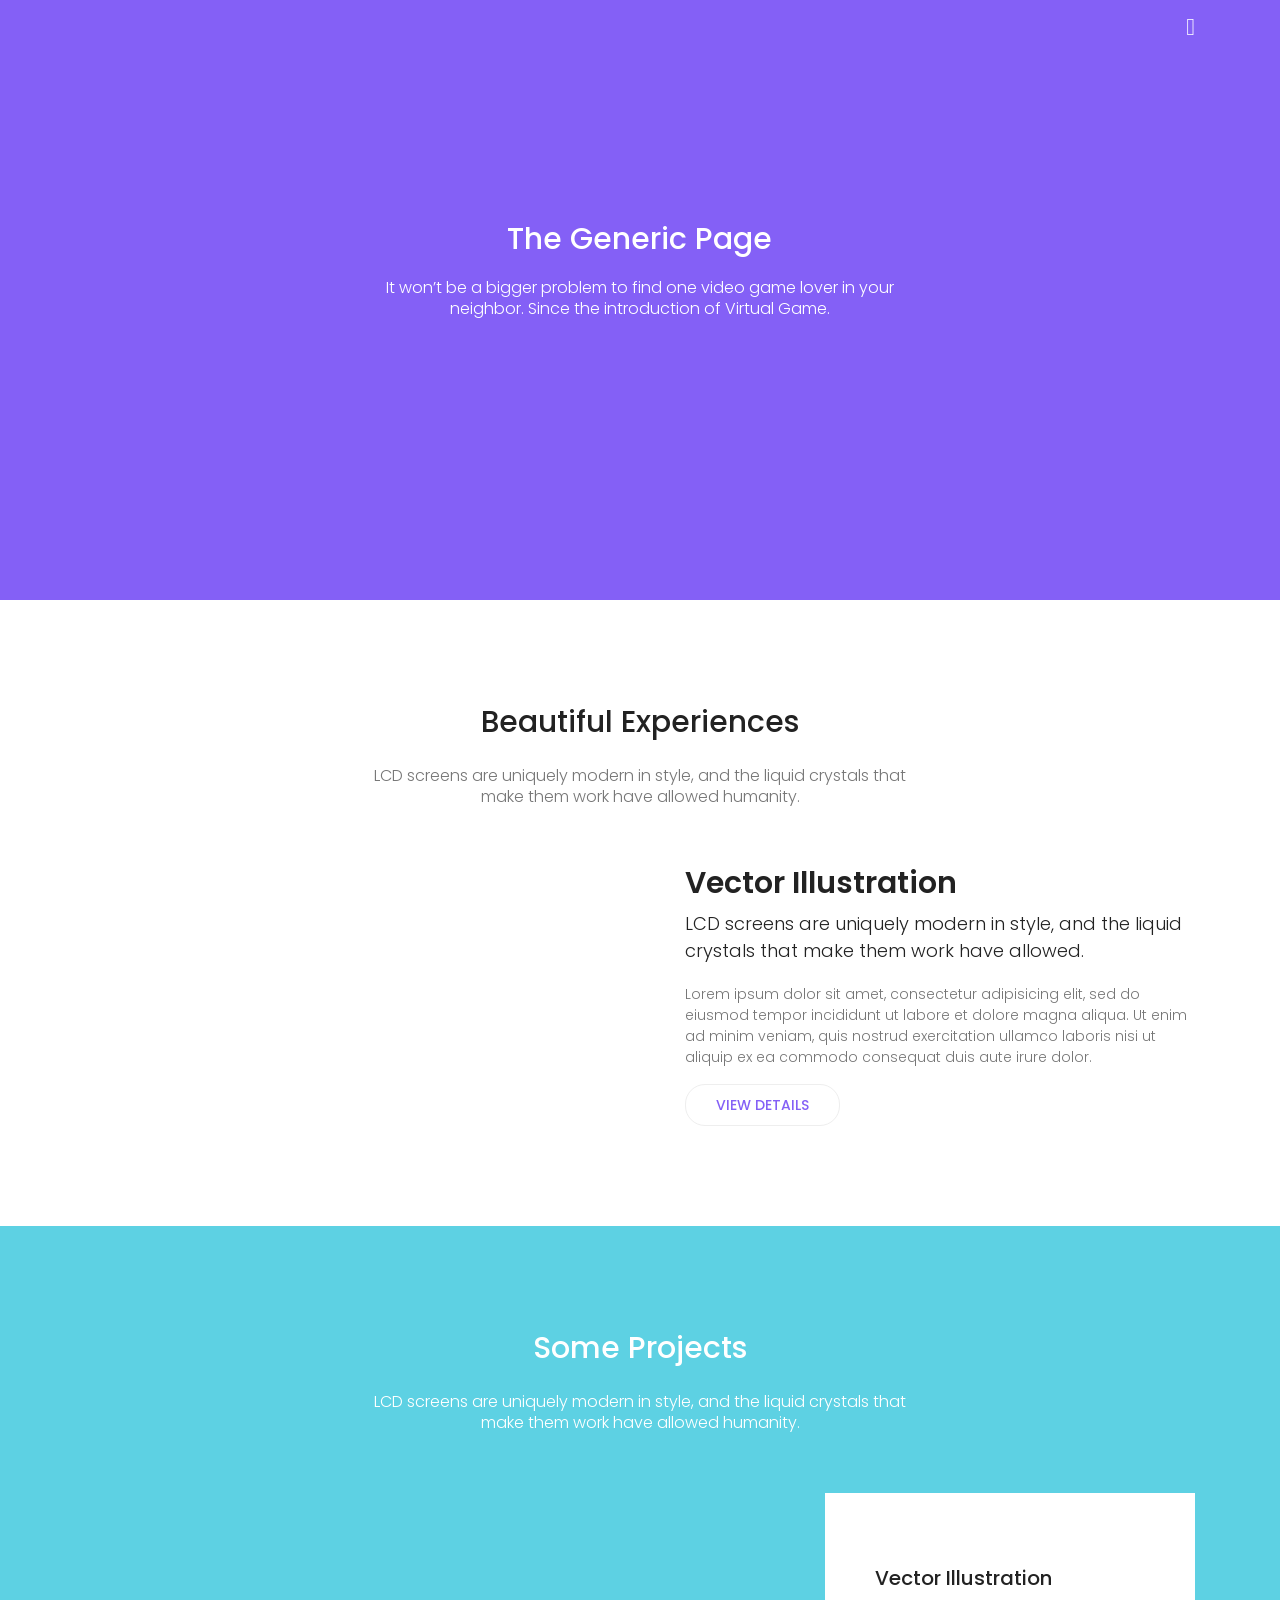
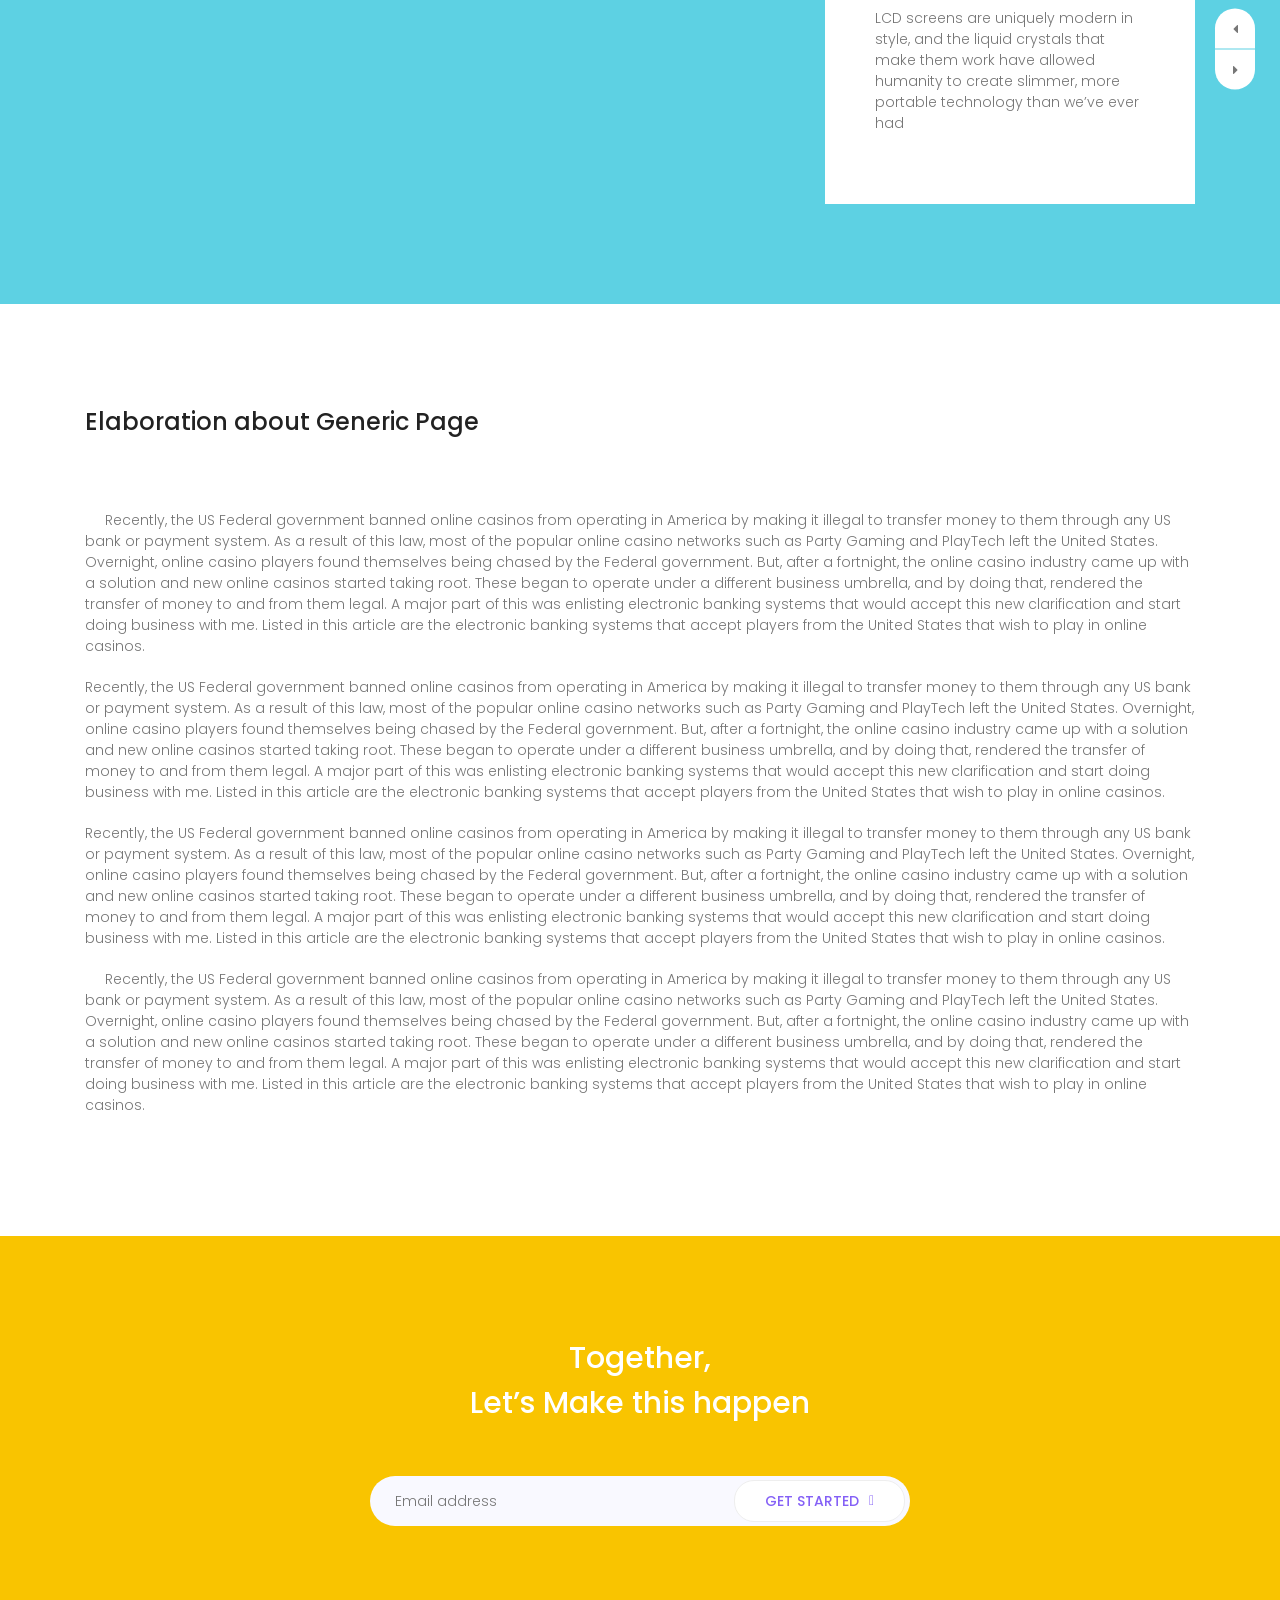
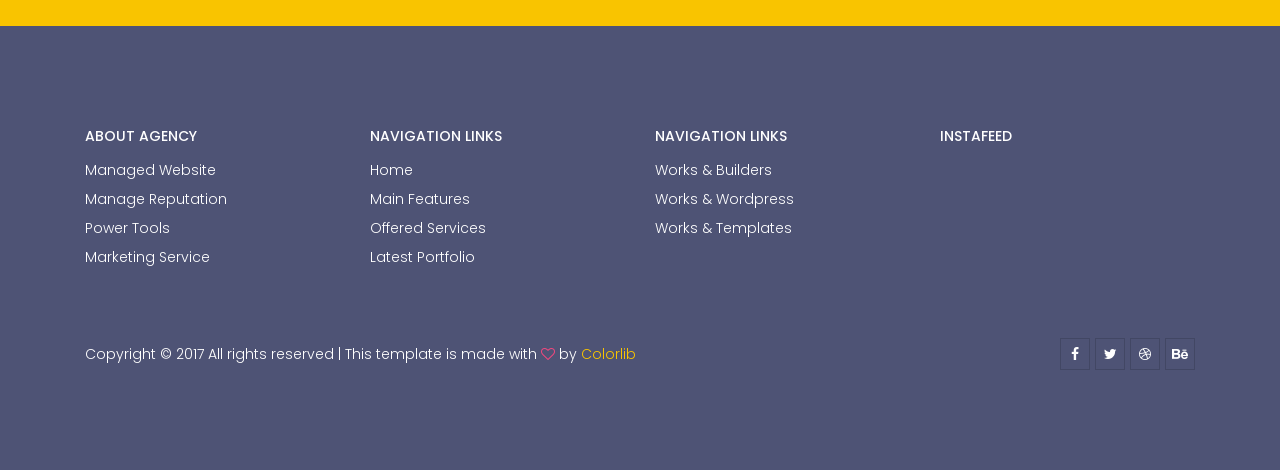
==== commit 7a8cf693: "Update" ====
--- a/generic.html
+++ b/generic.html
@@ -1,285 +1,437 @@
-<!DOCTYPE html>
+<!doctype html>
 <html lang="zxx" class="no-js">
-	<head>
-		<!-- Mobile Specific Meta -->
-		<meta name="viewport" content="width=device-width, initial-scale=1, shrink-to-fit=no">
-		<!-- Favicon-->
-		<link rel="shortcut icon" href="img/fav.png">
-		<!-- Author Meta -->
-		<meta name="author" content="CodePixar">
-		<!-- Meta Description -->
-		<meta name="description" content="">
-		<!-- Meta Keyword -->
-		<meta name="keywords" content="">
-		<!-- meta character set -->
-		<meta charset="UTF-8">
-		<!-- Site Title -->
-		<title>Bobsled</title>
-		<link href="https://fonts.googleapis.com/css?family=Poppins:300,500,600" rel="stylesheet">
-		<!--
+  <head>
+    <!-- Mobile Specific Meta -->
+    <meta
+      name="viewport"
+      content="width=device-width, initial-scale=1, shrink-to-fit=no"
+    />
+    <!-- Favicon-->
+    <link rel="shortcut icon" href="img/fav.png" />
+    <!-- Author Meta -->
+    <meta name="author" content="CodePixar" />
+    <!-- Meta Description -->
+    <meta name="description" content="" />
+    <!-- Meta Keyword -->
+    <meta name="keywords" content="" />
+    <!-- meta character set -->
+    <meta charset="UTF-8" />
+    <!-- Site Title -->
+    <title>Bobsled</title>
+    <link
+      href="https://fonts.googleapis.com/css?family=Poppins:300,500,600"
+      rel="stylesheet"
+    />
+    <!--
 		CSS
 		============================================= -->
-		<link rel="stylesheet" href="css/linearicons.css">
-		<link rel="stylesheet" href="css/owl.carousel.css">
-		<link rel="stylesheet" href="css/font-awesome.min.css">
-		<link rel="stylesheet" href="css/nice-select.css">
-		<link rel="stylesheet" href="css/magnific-popup.css">
-		<link rel="stylesheet" href="css/bootstrap.css">
-		<link rel="stylesheet" href="css/main.css">
-	</head>
-	<body>
-		<!-- Start Header Area -->
-		<header class="default-header">
-			<div class="container">
-				<div class="header-wrap">
-					<div class="header-top d-flex justify-content-between align-items-center">
-						<div class="logo">
-							<a href="index.html"><img src="img/logo.png" alt=""></a>
-						</div>
-						<div class="main-menubar d-flex align-items-center">
-							<nav class="hide">
-								<a href="index.html">Home</a>
-								<a href="generic.html">Generic</a>
-								<a href="elements.html">Elements</a>
-							</nav>
-							<div class="menu-bar"><span class="lnr lnr-menu"></span></div>
-						</div>
-					</div>
-				</div>
-			</div>
-		</header>
-		<!-- End Header Area -->
-		<!-- Start Banner Area -->
-		<section class="generic-banner relative">
-			<div class="overlay overlay-bg"></div>
-			<div class="container">
-				<div class="row height align-items-center justify-content-center">
-					<div class="col-lg-10">
-						<div class="banner-content text-center">
-							<h2 class="text-white">The Generic Page</h2>
-							<p class="text-white">It won’t be a bigger problem to find one video game lover in your <br> neighbor. Since the introduction of Virtual Game.</p>
-						</div>
-					</div>
-				</div>
-			</div>
-		</section>
-		<!-- End Banner Area -->
-		<!-- Start Exprience Area -->
-		<section class="section-gap exprience-area">
-			<div class="container">
-				<div class="row justify-content-center">
-					<div class="col-lg-6 col-md-8">
-						<div class="section-title text-center">
-							<h2>Beautiful Experiences</h2>
-							<p>LCD screens are uniquely modern in style, and the liquid crystals that make them work have allowed humanity.</p>
-						</div>
-					</div>
-				</div>
-				<div class="row align-items-center">
-					<div class="col-lg-3 col-md-6">
-						<div class="vector-thumb">
-							<img src="img/v1.jpg" class="img-fluid" alt="">
-						</div>
-					</div>
-					<div class="col-lg-3 col-md-6">
-						<div class="vector-thumb">
-							<img src="img/v2.jpg" class="img-fluid" alt="">
-						</div>
-					</div>
-					<div class="col-lg-6 col-md-12">
-						<div class="vector-content mt-30">
-							<h3 class="h2">Vector Illustration</h3>
-							<h4>LCD screens are uniquely modern in style, and the liquid crystals that make them work have allowed.</h4>
-							<p>Lorem ipsum dolor sit amet, consectetur adipisicing elit, sed do eiusmod tempor incididunt ut labore et dolore magna aliqua. Ut enim ad minim veniam, quis nostrud exercitation ullamco laboris nisi ut aliquip ex ea commodo consequat duis aute irure dolor.</p>
-							<a href="#" class="primary-btn white-bg">View Details</a>
-						</div>
-					</div>
-				</div>
-			</div>
-		</section>
-		<!-- End Exprience Area -->
-		<!-- Start Projects Area -->
-		<section class="section-gap projects-area">
-			<div class="container">
-				<div class="row justify-content-center">
-					<div class="col-lg-6 col-md-8">
-						<div class="section-title text-center">
-							<h2 class="text-white">Some Projects</h2>
-							<p class="text-white">LCD screens are uniquely modern in style, and the liquid crystals that make them work have allowed humanity.</p>
-						</div>
-					</div>
-				</div>
-				<div class="active-project-carousel">
-					<div class="item">
-						<div class="row no-gutters">
-							<div class="col-lg-8 col-md-6">
-								<div class="carousel-thumb" style="background: url(img/c1.jpg);"></div>
-							</div>
-							<div class="col-lg-4 col-md-6">
-								<div class="carousel-content">
-									<h3>Vector Illustration</h3>
-									<p>LCD screens are uniquely modern in style, and the liquid crystals that make them work have allowed humanity to create slimmer, more portable technology than we’ve ever had</p>
-								</div>
-							</div>
-						</div>
-					</div>
-					<div class="item">
-						<div class="row no-gutters">
-							<div class="col-lg-8 col-md-6">
-								<div class="carousel-thumb" style="background: url(img/c1.jpg);"></div>
-							</div>
-							<div class="col-lg-4 col-md-6">
-								<div class="carousel-content">
-									<h3>Vector Illustration</h3>
-									<p>LCD screens are uniquely modern in style, and the liquid crystals that make them work have allowed humanity to create slimmer, more portable technology than we’ve ever had</p>
-								</div>
-							</div>
-						</div>
-					</div>
-					<div class="item">
-						<div class="row no-gutters">
-							<div class="col-lg-8 col-md-6">
-								<div class="carousel-thumb" style="background: url(img/c1.jpg);"></div>
-							</div>
-							<div class="col-lg-4 col-md-6">
-								<div class="carousel-content">
-									<h3>Vector Illustration</h3>
-									<p>LCD screens are uniquely modern in style, and the liquid crystals that make them work have allowed humanity to create slimmer, more portable technology than we’ve ever had</p>
-								</div>
-							</div>
-						</div>
-					</div>
-				</div>
-			</div>
-		</section>
-		<!-- Start Projects Area -->
+    <link rel="stylesheet" href="css/linearicons.css" />
+    <link rel="stylesheet" href="css/owl.carousel.css" />
+    <link rel="stylesheet" href="css/font-awesome.min.css" />
+    <link rel="stylesheet" href="css/nice-select.css" />
+    <link rel="stylesheet" href="css/magnific-popup.css" />
+    <link rel="stylesheet" href="css/bootstrap.css" />
+    <link rel="stylesheet" href="css/main.css" />
+  </head>
+  <body>
+    <!-- Start Header Area -->
+    <header class="default-header">
+      <div class="container">
+        <div class="header-wrap">
+          <div
+            class="header-top d-flex justify-content-between align-items-center"
+          >
+            <div class="logo">
+              <a href="index.html"><img src="img/logo.png" alt="" /></a>
+            </div>
+            <div class="main-menubar d-flex align-items-center">
+              <nav class="hide">
+                <a href="index.html">Home</a>
+                <a href="generic.html">Generic</a>
+                <a href="elements.html">Elements</a>
+              </nav>
+              <div class="menu-bar"><span class="lnr lnr-menu"></span></div>
+            </div>
+          </div>
+        </div>
+      </div>
+    </header>
+    <!-- End Header Area -->
+    <!-- Start Banner Area -->
+    <section class="generic-banner relative">
+      <div class="overlay overlay-bg"></div>
+      <div class="container">
+        <div class="row height align-items-center justify-content-center">
+          <div class="col-lg-10">
+            <div class="banner-content text-center">
+              <h2 class="text-white">The Generic Page</h2>
+              <p class="text-white">
+                It won’t be a bigger problem to find one video game lover in
+                your <br />
+                neighbor. Since the introduction of Virtual Game.
+              </p>
+            </div>
+          </div>
+        </div>
+      </div>
+    </section>
+    <!-- End Banner Area -->
+    <!-- Start Exprience Area -->
+    <section class="section-gap exprience-area">
+      <div class="container">
+        <div class="row justify-content-center">
+          <div class="col-lg-6 col-md-8">
+            <div class="section-title text-center">
+              <h2>Beautiful Experiences</h2>
+              <p>
+                LCD screens are uniquely modern in style, and the liquid
+                crystals that make them work have allowed humanity.
+              </p>
+            </div>
+          </div>
+        </div>
+        <div class="row align-items-center">
+          <div class="col-lg-3 col-md-6">
+            <div class="vector-thumb">
+              <img src="img/v1.jpg" class="img-fluid" alt="" />
+            </div>
+          </div>
+          <div class="col-lg-3 col-md-6">
+            <div class="vector-thumb">
+              <img src="img/v2.jpg" class="img-fluid" alt="" />
+            </div>
+          </div>
+          <div class="col-lg-6 col-md-12">
+            <div class="vector-content mt-30">
+              <h3 class="h2">Vector Illustration</h3>
+              <h4>
+                LCD screens are uniquely modern in style, and the liquid
+                crystals that make them work have allowed.
+              </h4>
+              <p>
+                Lorem ipsum dolor sit amet, consectetur adipisicing elit, sed do
+                eiusmod tempor incididunt ut labore et dolore magna aliqua. Ut
+                enim ad minim veniam, quis nostrud exercitation ullamco laboris
+                nisi ut aliquip ex ea commodo consequat duis aute irure dolor.
+              </p>
+              <a href="#" class="primary-btn white-bg">View Details</a>
+            </div>
+          </div>
+        </div>
+      </div>
+    </section>
+    <!-- End Exprience Area -->
+    <!-- Start Projects Area -->
+    <section class="section-gap projects-area">
+      <div class="container">
+        <div class="row justify-content-center">
+          <div class="col-lg-6 col-md-8">
+            <div class="section-title text-center">
+              <h2 class="text-white">Some Projects</h2>
+              <p class="text-white">
+                LCD screens are uniquely modern in style, and the liquid
+                crystals that make them work have allowed humanity.
+              </p>
+            </div>
+          </div>
+        </div>
+        <div class="active-project-carousel">
+          <div class="item">
+            <div class="row no-gutters">
+              <div class="col-lg-8 col-md-6">
+                <div
+                  class="carousel-thumb"
+                  style="background: url(img/c1.jpg)"
+                ></div>
+              </div>
+              <div class="col-lg-4 col-md-6">
+                <div class="carousel-content">
+                  <h3>Vector Illustration</h3>
+                  <p>
+                    LCD screens are uniquely modern in style, and the liquid
+                    crystals that make them work have allowed humanity to create
+                    slimmer, more portable technology than we’ve ever had
+                  </p>
+                </div>
+              </div>
+            </div>
+          </div>
+          <div class="item">
+            <div class="row no-gutters">
+              <div class="col-lg-8 col-md-6">
+                <div
+                  class="carousel-thumb"
+                  style="background: url(img/c1.jpg)"
+                ></div>
+              </div>
+              <div class="col-lg-4 col-md-6">
+                <div class="carousel-content">
+                  <h3>Vector Illustration</h3>
+                  <p>
+                    LCD screens are uniquely modern in style, and the liquid
+                    crystals that make them work have allowed humanity to create
+                    slimmer, more portable technology than we’ve ever had
+                  </p>
+                </div>
+              </div>
+            </div>
+          </div>
+          <div class="item">
+            <div class="row no-gutters">
+              <div class="col-lg-8 col-md-6">
+                <div
+                  class="carousel-thumb"
+                  style="background: url(img/c1.jpg)"
+                ></div>
+              </div>
+              <div class="col-lg-4 col-md-6">
+                <div class="carousel-content">
+                  <h3>Vector Illustration</h3>
+                  <p>
+                    LCD screens are uniquely modern in style, and the liquid
+                    crystals that make them work have allowed humanity to create
+                    slimmer, more portable technology than we’ve ever had
+                  </p>
+                </div>
+              </div>
+            </div>
+          </div>
+        </div>
+      </div>
+    </section>
+    <!-- Start Projects Area -->
 
-		<!-- About Generic Start -->
-		<section class="about-generic-area">
-			<div class="container border-top-generic">
-				<h3 class="about-title mb-70">Elaboration about Generic Page</h3>
-				<div class="row">
-					<div class="col-md-12">
-						<div class="img-text">
-							<img src="img/a.jpg" alt="" class="img-fluid float-left mr-20 mb-20">
-							<p>Recently, the US Federal government banned online casinos from operating in America by making it illegal to transfer money to them through any US bank or payment system. As a result of this law, most of the popular online casino networks such as Party Gaming and PlayTech left the United States. Overnight, online casino players found themselves being chased by the Federal government. But, after a fortnight, the online casino industry came up with a solution and new online casinos started taking root. These began to operate under a different business umbrella, and by doing that, rendered the transfer of money to and from them legal. A major part of this was enlisting electronic banking systems that would accept this new clarification and start doing business with me. Listed in this article are the electronic banking systems that accept players from the United States that wish to play in online casinos.</p>
-						</div>
-					</div>
-					<div class="col-lg-12">
-						<p>Recently, the US Federal government banned online casinos from operating in America by making it illegal to transfer money to them through any US bank or payment system. As a result of this law, most of the popular online casino networks such as Party Gaming and PlayTech left the United States. Overnight, online casino players found themselves being chased by the Federal government. But, after a fortnight, the online casino industry came up with a solution and new online casinos started taking root. These began to operate under a different business umbrella, and by doing that, rendered the transfer of money to and from them legal. A major part of this was enlisting electronic banking systems that would accept this new clarification and start doing business with me. Listed in this article are the electronic banking systems that accept players from the United States that wish to play in online casinos.</p>
-					</div>
-					<div class="col-lg-12">
-						<p>Recently, the US Federal government banned online casinos from operating in America by making it illegal to transfer money to them through any US bank or payment system. As a result of this law, most of the popular online casino networks such as Party Gaming and PlayTech left the United States. Overnight, online casino players found themselves being chased by the Federal government. But, after a fortnight, the online casino industry came up with a solution and new online casinos started taking root. These began to operate under a different business umbrella, and by doing that, rendered the transfer of money to and from them legal. A major part of this was enlisting electronic banking systems that would accept this new clarification and start doing business with me. Listed in this article are the electronic banking systems that accept players from the United States that wish to play in online casinos.</p>
-					</div>
-					<div class="col-md-12">
-						<div class="img-text">
-							<img src="img/a2.jpg" alt="" class="img-fluid float-left mr-20 mb-20">
-							<p>Recently, the US Federal government banned online casinos from operating in America by making it illegal to transfer money to them through any US bank or payment system. As a result of this law, most of the popular online casino networks such as Party Gaming and PlayTech left the United States. Overnight, online casino players found themselves being chased by the Federal government. But, after a fortnight, the online casino industry came up with a solution and new online casinos started taking root. These began to operate under a different business umbrella, and by doing that, rendered the transfer of money to and from them legal. A major part of this was enlisting electronic banking systems that would accept this new clarification and start doing business with me. Listed in this article are the electronic banking systems that accept players from the United States that wish to play in online casinos.</p>
-						</div>
-					</div>
-				</div>
-			</div>
-		</section>
-		<!-- End Generic Start -->
-		<!-- Start Subscription Area -->
-		<section class="subscription-area">
-			<div class="container">
-				<div class="row justify-content-center">
-					<div class="col-lg-6">
-						<div class="section-title text-center">
-							<h2 class="text-white">Together, <br>Let’s Make this happen</h2>
-						</div>
-					</div>
-				</div>
-				<div class="row justify-content-center">
-					<div class="col-lg-6">
-						<div id="mc_embed_signup">
-							<form target="_blank" novalidate action="https://spondonit.us12.list-manage.com/subscribe/post?u=1462626880ade1ac87bd9c93a&id=92a4423d01" method="get" class="subscription relative">
-								<input type="email" name="EMAIL" placeholder="Email address" onfocus="this.placeholder = ''" onblur="this.placeholder = 'Email address'" required>
-								<div style="position: absolute; left: -5000px;">
-									<input type="text" name="b_36c4fd991d266f23781ded980_aefe40901a" tabindex="-1" value="">
-								</div>
-								<button class="primary-btn white-bg d-inline-flex align-items-center"><span class="mr-10">Get Started</span><span class="lnr lnr-arrow-right"></span></button>
-								<div class="info"></div>
-							</form>
-						</div>
-					</div>
-				</div>
-			</div>
-		</section>
-		<!-- End Subscription Area -->
-		<!-- Strat Footer Area -->
-		<footer class="section-gap">
-			<div class="container">
-				<div class="row">
-					<div class="col-lg-3 col-sm-6">
-						<div class="single-footer-widget">
-							<h6 class="text-white text-uppercase mb-20">About Agency</h6>
-							<ul class="footer-nav">
-								<li><a href="#">Managed Website</a></li>
-								<li><a href="#">Manage Reputation</a></li>
-								<li><a href="#">Power Tools</a></li>
-								<li><a href="#">Marketing Service</a></li>
-							</ul>
-						</div>
-					</div>
-					<div class="col-lg-3 col-sm-6">
-						<div class="single-footer-widget">
-							<h6 class="text-white text-uppercase mb-20">Navigation Links</h6>
-							<ul class="footer-nav">
-								<li><a href="#">Home</a></li>
-								<li><a href="#">Main Features</a></li>
-								<li><a href="#">Offered Services</a></li>
-								<li><a href="#">Latest Portfolio</a></li>
-							</ul>
-						</div>
-					</div>
-					<div class="col-lg-3 col-sm-6">
-						<div class="single-footer-widget">
-							<h6 class="text-white text-uppercase mb-20">Navigation Links</h6>
-							<ul class="footer-nav">
-								<li><a href="#">Works & Builders</a></li>
-								<li><a href="#">Works & Wordpress</a></li>
-								<li><a href="#">Works & Templates</a></li>
-							</ul>
-						</div>
-					</div>
+    <!-- About Generic Start -->
+    <section class="about-generic-area">
+      <div class="container border-top-generic">
+        <h3 class="about-title mb-70">Elaboration about Generic Page</h3>
+        <div class="row">
+          <div class="col-md-12">
+            <div class="img-text">
+              <img
+                src="img/a.jpg"
+                alt=""
+                class="img-fluid float-left mr-20 mb-20"
+              />
+              <p>
+                Recently, the US Federal government banned online casinos from
+                operating in America by making it illegal to transfer money to
+                them through any US bank or payment system. As a result of this
+                law, most of the popular online casino networks such as Party
+                Gaming and PlayTech left the United States. Overnight, online
+                casino players found themselves being chased by the Federal
+                government. But, after a fortnight, the online casino industry
+                came up with a solution and new online casinos started taking
+                root. These began to operate under a different business
+                umbrella, and by doing that, rendered the transfer of money to
+                and from them legal. A major part of this was enlisting
+                electronic banking systems that would accept this new
+                clarification and start doing business with me. Listed in this
+                article are the electronic banking systems that accept players
+                from the United States that wish to play in online casinos.
+              </p>
+            </div>
+          </div>
+          <div class="col-lg-12">
+            <p>
+              Recently, the US Federal government banned online casinos from
+              operating in America by making it illegal to transfer money to
+              them through any US bank or payment system. As a result of this
+              law, most of the popular online casino networks such as Party
+              Gaming and PlayTech left the United States. Overnight, online
+              casino players found themselves being chased by the Federal
+              government. But, after a fortnight, the online casino industry
+              came up with a solution and new online casinos started taking
+              root. These began to operate under a different business umbrella,
+              and by doing that, rendered the transfer of money to and from them
+              legal. A major part of this was enlisting electronic banking
+              systems that would accept this new clarification and start doing
+              business with me. Listed in this article are the electronic
+              banking systems that accept players from the United States that
+              wish to play in online casinos.
+            </p>
+          </div>
+          <div class="col-lg-12">
+            <p>
+              Recently, the US Federal government banned online casinos from
+              operating in America by making it illegal to transfer money to
+              them through any US bank or payment system. As a result of this
+              law, most of the popular online casino networks such as Party
+              Gaming and PlayTech left the United States. Overnight, online
+              casino players found themselves being chased by the Federal
+              government. But, after a fortnight, the online casino industry
+              came up with a solution and new online casinos started taking
+              root. These began to operate under a different business umbrella,
+              and by doing that, rendered the transfer of money to and from them
+              legal. A major part of this was enlisting electronic banking
+              systems that would accept this new clarification and start doing
+              business with me. Listed in this article are the electronic
+              banking systems that accept players from the United States that
+              wish to play in online casinos.
+            </p>
+          </div>
+          <div class="col-md-12">
+            <div class="img-text">
+              <img
+                src="img/a2.jpg"
+                alt=""
+                class="img-fluid float-left mr-20 mb-20"
+              />
+              <p>
+                Recently, the US Federal government banned online casinos from
+                operating in America by making it illegal to transfer money to
+                them through any US bank or payment system. As a result of this
+                law, most of the popular online casino networks such as Party
+                Gaming and PlayTech left the United States. Overnight, online
+                casino players found themselves being chased by the Federal
+                government. But, after a fortnight, the online casino industry
+                came up with a solution and new online casinos started taking
+                root. These began to operate under a different business
+                umbrella, and by doing that, rendered the transfer of money to
+                and from them legal. A major part of this was enlisting
+                electronic banking systems that would accept this new
+                clarification and start doing business with me. Listed in this
+                article are the electronic banking systems that accept players
+                from the United States that wish to play in online casinos.
+              </p>
+            </div>
+          </div>
+        </div>
+      </div>
+    </section>
+    <!-- End Generic Start -->
+    <!-- Start Subscription Area -->
+    <section class="subscription-area">
+      <div class="container">
+        <div class="row justify-content-center">
+          <div class="col-lg-6">
+            <div class="section-title text-center">
+              <h2 class="text-white">Together, <br />Let’s Make this happen</h2>
+            </div>
+          </div>
+        </div>
+        <div class="row justify-content-center">
+          <div class="col-lg-6">
+            <div id="mc_embed_signup">
+              <form
+                target="_blank"
+                novalidate
+                action="https://spondonit.us12.list-manage.com/subscribe/post?u=1462626880ade1ac87bd9c93a&id=92a4423d01"
+                method="get"
+                class="subscription relative"
+              >
+                <input
+                  type="email"
+                  name="EMAIL"
+                  placeholder="Email address"
+                  onfocus="this.placeholder = ''"
+                  onblur="this.placeholder = 'Email address'"
+                  required
+                />
+                <div style="position: absolute; left: -5000px">
+                  <input
+                    type="text"
+                    name="b_36c4fd991d266f23781ded980_aefe40901a"
+                    tabindex="-1"
+                    value=""
+                  />
+                </div>
+                <button
+                  class="primary-btn white-bg d-inline-flex align-items-center"
+                >
+                  <span class="mr-10">Get Started</span
+                  ><span class="lnr lnr-arrow-right"></span>
+                </button>
+                <div class="info"></div>
+              </form>
+            </div>
+          </div>
+        </div>
+      </div>
+    </section>
+    <!-- End Subscription Area -->
+    <!-- Strat Footer Area -->
+    <footer class="section-gap">
+      <div class="container">
+        <div class="row">
+          <div class="col-lg-3 col-sm-6">
+            <div class="single-footer-widget">
+              <h6 class="text-white text-uppercase mb-20">About Agency</h6>
+              <ul class="footer-nav">
+                <li><a href="#">Managed Website</a></li>
+                <li><a href="#">Manage Reputation</a></li>
+                <li><a href="#">Power Tools</a></li>
+                <li><a href="#">Marketing Service</a></li>
+              </ul>
+            </div>
+          </div>
+          <div class="col-lg-3 col-sm-6">
+            <div class="single-footer-widget">
+              <h6 class="text-white text-uppercase mb-20">Navigation Links</h6>
+              <ul class="footer-nav">
+                <li><a href="#">Home</a></li>
+                <li><a href="#">Main Features</a></li>
+                <li><a href="#">Offered Services</a></li>
+                <li><a href="#">Latest Portfolio</a></li>
+              </ul>
+            </div>
+          </div>
+          <div class="col-lg-3 col-sm-6">
+            <div class="single-footer-widget">
+              <h6 class="text-white text-uppercase mb-20">Navigation Links</h6>
+              <ul class="footer-nav">
+                <li><a href="#">Works & Builders</a></li>
+                <li><a href="#">Works & Wordpress</a></li>
+                <li><a href="#">Works & Templates</a></li>
+              </ul>
+            </div>
+          </div>
 
-					<div class="col-lg-3 col-sm-6">
-						<div class="single-footer-widget">
-							<h6 class="text-white text-uppercase mb-20">Instafeed</h6>
-							<ul class="instafeed d-flex flex-wrap">
-								<li><img src="img/i1.jpg" alt=""></li>
-								<li><img src="img/i2.jpg" alt=""></li>
-								<li><img src="img/i3.jpg" alt=""></li>
-								<li><img src="img/i4.jpg" alt=""></li>
-								<li><img src="img/i5.jpg" alt=""></li>
-								<li><img src="img/i6.jpg" alt=""></li>
-								<li><img src="img/i7.jpg" alt=""></li>
-								<li><img src="img/i8.jpg" alt=""></li>
-							</ul>
-						</div>
-					</div>
-				</div>
-				<div class="footer-bottom d-flex justify-content-between align-items-center flex-wrap">
-					<p class="footer-text m-0">Copyright &copy; 2017 All rights reserved   |   This template is made with <i class="fa fa-heart-o" aria-hidden="true"></i> by <a href="https://colorlib.com">Colorlib</a></p>
-					<div class="footer-social d-flex align-items-center">
-						<a href="#"><i class="fa fa-facebook"></i></a>
-						<a href="#"><i class="fa fa-twitter"></i></a>
-						<a href="#"><i class="fa fa-dribbble"></i></a>
-						<a href="#"><i class="fa fa-behance"></i></a>
-					</div>
-				</div>
-			</div>
-		</footer>
-		<!-- End Footer Area -->
-		<script src="js/vendor/jquery-2.2.4.min.js"></script>
-		<script src="https://cdnjs.cloudflare.com/ajax/libs/popper.js/1.11.0/umd/popper.min.js" integrity="sha384-b/U6ypiBEHpOf/4+1nzFpr53nxSS+GLCkfwBdFNTxtclqqenISfwAzpKaMNFNmj4" crossorigin="anonymous"></script>
-		<script src="js/vendor/bootstrap.min.js"></script>
-		<script src="js/jquery.ajaxchimp.min.js"></script>
-		<script src="js/owl.carousel.min.js"></script>
-		<script src="js/jquery.nice-select.min.js"></script>
-		<script src="js/jquery.magnific-popup.min.js"></script>
-		<script src="js/main.js"></script>
-	</body>
+          <div class="col-lg-3 col-sm-6">
+            <div class="single-footer-widget">
+              <h6 class="text-white text-uppercase mb-20">Instafeed</h6>
+              <ul class="instafeed d-flex flex-wrap">
+                <li><img src="img/i1.jpg" alt="" /></li>
+                <li><img src="img/i2.jpg" alt="" /></li>
+                <li><img src="img/i3.jpg" alt="" /></li>
+                <li><img src="img/i4.jpg" alt="" /></li>
+                <li><img src="img/i5.jpg" alt="" /></li>
+                <li><img src="img/i6.jpg" alt="" /></li>
+                <li><img src="img/i7.jpg" alt="" /></li>
+                <li><img src="img/i8.jpg" alt="" /></li>
+              </ul>
+            </div>
+          </div>
+        </div>
+        <div
+          class="footer-bottom d-flex justify-content-between align-items-center flex-wrap"
+        >
+          <p class="footer-text m-0">
+            Copyright &copy; 2017 All rights reserved | This template is made
+            with <i class="fa fa-heart-o" aria-hidden="true"></i> by
+            <a href="https://colorlib.com">Colorlib</a>
+          </p>
+          <div class="footer-social d-flex align-items-center">
+            <a href="#"><i class="fa fa-facebook"></i></a>
+            <a href="#"><i class="fa fa-twitter"></i></a>
+            <a href="#"><i class="fa fa-dribbble"></i></a>
+            <a href="#"><i class="fa fa-behance"></i></a>
+          </div>
+        </div>
+      </div>
+    </footer>
+    <!-- End Footer Area -->
+    <script src="js/vendor/jquery-2.2.4.min.js"></script>
+    <script
+      src="https://cdnjs.cloudflare.com/ajax/libs/popper.js/1.11.0/umd/popper.min.js"
+      integrity="sha384-b/U6ypiBEHpOf/4+1nzFpr53nxSS+GLCkfwBdFNTxtclqqenISfwAzpKaMNFNmj4"
+      crossorigin="anonymous"
+    ></script>
+    <script src="js/vendor/bootstrap.min.js"></script>
+    <script src="js/jquery.ajaxchimp.min.js"></script>
+    <script src="js/owl.carousel.min.js"></script>
+    <script src="js/jquery.nice-select.min.js"></script>
+    <script src="js/jquery.magnific-popup.min.js"></script>
+    <script src="js/main.js"></script>
+  </body>
 </html>
--- a/css/linearicons.css
+++ b/css/linearicons.css
@@ -0,0 +1,537 @@
+@font-face {
+  font-family: "Linearicons-Free";
+  src: url("../fonts/Linearicons-Free.eot?w118d");
+  src:
+    url("../fonts/Linearicons-Free.eot?#iefixw118d") format("embedded-opentype"),
+    url("../fonts/Linearicons-Free.woff2?w118d") format("woff2"),
+    url("../fonts/Linearicons-Free.woff?w118d") format("woff"),
+    url("../fonts/Linearicons-Free.ttf?w118d") format("truetype"),
+    url("../fonts/Linearicons-Free.svg?w118d#Linearicons-Free") format("svg");
+  font-weight: normal;
+  font-style: normal;
+}
+
+.lnr {
+  font-family: "Linearicons-Free";
+  speak: none;
+  font-style: normal;
+  font-weight: normal;
+  font-variant: normal;
+  text-transform: none;
+  line-height: 1;
+
+  /* Better Font Rendering =========== */
+  -webkit-font-smoothing: antialiased;
+  -moz-osx-font-smoothing: grayscale;
+}
+
+.lnr-home:before {
+  content: "\e800";
+}
+.lnr-apartment:before {
+  content: "\e801";
+}
+.lnr-pencil:before {
+  content: "\e802";
+}
+.lnr-magic-wand:before {
+  content: "\e803";
+}
+.lnr-drop:before {
+  content: "\e804";
+}
+.lnr-lighter:before {
+  content: "\e805";
+}
+.lnr-poop:before {
+  content: "\e806";
+}
+.lnr-sun:before {
+  content: "\e807";
+}
+.lnr-moon:before {
+  content: "\e808";
+}
+.lnr-cloud:before {
+  content: "\e809";
+}
+.lnr-cloud-upload:before {
+  content: "\e80a";
+}
+.lnr-cloud-download:before {
+  content: "\e80b";
+}
+.lnr-cloud-sync:before {
+  content: "\e80c";
+}
+.lnr-cloud-check:before {
+  content: "\e80d";
+}
+.lnr-database:before {
+  content: "\e80e";
+}
+.lnr-lock:before {
+  content: "\e80f";
+}
+.lnr-cog:before {
+  content: "\e810";
+}
+.lnr-trash:before {
+  content: "\e811";
+}
+.lnr-dice:before {
+  content: "\e812";
+}
+.lnr-heart:before {
+  content: "\e813";
+}
+.lnr-star:before {
+  content: "\e814";
+}
+.lnr-star-half:before {
+  content: "\e815";
+}
+.lnr-star-empty:before {
+  content: "\e816";
+}
+.lnr-flag:before {
+  content: "\e817";
+}
+.lnr-envelope:before {
+  content: "\e818";
+}
+.lnr-paperclip:before {
+  content: "\e819";
+}
+.lnr-inbox:before {
+  content: "\e81a";
+}
+.lnr-eye:before {
+  content: "\e81b";
+}
+.lnr-printer:before {
+  content: "\e81c";
+}
+.lnr-file-empty:before {
+  content: "\e81d";
+}
+.lnr-file-add:before {
+  content: "\e81e";
+}
+.lnr-enter:before {
+  content: "\e81f";
+}
+.lnr-exit:before {
+  content: "\e820";
+}
+.lnr-graduation-hat:before {
+  content: "\e821";
+}
+.lnr-license:before {
+  content: "\e822";
+}
+.lnr-music-note:before {
+  content: "\e823";
+}
+.lnr-film-play:before {
+  content: "\e824";
+}
+.lnr-camera-video:before {
+  content: "\e825";
+}
+.lnr-camera:before {
+  content: "\e826";
+}
+.lnr-picture:before {
+  content: "\e827";
+}
+.lnr-book:before {
+  content: "\e828";
+}
+.lnr-bookmark:before {
+  content: "\e829";
+}
+.lnr-user:before {
+  content: "\e82a";
+}
+.lnr-users:before {
+  content: "\e82b";
+}
+.lnr-shirt:before {
+  content: "\e82c";
+}
+.lnr-store:before {
+  content: "\e82d";
+}
+.lnr-cart:before {
+  content: "\e82e";
+}
+.lnr-tag:before {
+  content: "\e82f";
+}
+.lnr-phone-handset:before {
+  content: "\e830";
+}
+.lnr-phone:before {
+  content: "\e831";
+}
+.lnr-pushpin:before {
+  content: "\e832";
+}
+.lnr-map-marker:before {
+  content: "\e833";
+}
+.lnr-map:before {
+  content: "\e834";
+}
+.lnr-location:before {
+  content: "\e835";
+}
+.lnr-calendar-full:before {
+  content: "\e836";
+}
+.lnr-keyboard:before {
+  content: "\e837";
+}
+.lnr-spell-check:before {
+  content: "\e838";
+}
+.lnr-screen:before {
+  content: "\e839";
+}
+.lnr-smartphone:before {
+  content: "\e83a";
+}
+.lnr-tablet:before {
+  content: "\e83b";
+}
+.lnr-laptop:before {
+  content: "\e83c";
+}
+.lnr-laptop-phone:before {
+  content: "\e83d";
+}
+.lnr-power-switch:before {
+  content: "\e83e";
+}
+.lnr-bubble:before {
+  content: "\e83f";
+}
+.lnr-heart-pulse:before {
+  content: "\e840";
+}
+.lnr-construction:before {
+  content: "\e841";
+}
+.lnr-pie-chart:before {
+  content: "\e842";
+}
+.lnr-chart-bars:before {
+  content: "\e843";
+}
+.lnr-gift:before {
+  content: "\e844";
+}
+.lnr-diamond:before {
+  content: "\e845";
+}
+.lnr-linearicons:before {
+  content: "\e846";
+}
+.lnr-dinner:before {
+  content: "\e847";
+}
+.lnr-coffee-cup:before {
+  content: "\e848";
+}
+.lnr-leaf:before {
+  content: "\e849";
+}
+.lnr-paw:before {
+  content: "\e84a";
+}
+.lnr-rocket:before {
+  content: "\e84b";
+}
+.lnr-briefcase:before {
+  content: "\e84c";
+}
+.lnr-bus:before {
+  content: "\e84d";
+}
+.lnr-car:before {
+  content: "\e84e";
+}
+.lnr-train:before {
+  content: "\e84f";
+}
+.lnr-bicycle:before {
+  content: "\e850";
+}
+.lnr-wheelchair:before {
+  content: "\e851";
+}
+.lnr-select:before {
+  content: "\e852";
+}
+.lnr-earth:before {
+  content: "\e853";
+}
+.lnr-smile:before {
+  content: "\e854";
+}
+.lnr-sad:before {
+  content: "\e855";
+}
+.lnr-neutral:before {
+  content: "\e856";
+}
+.lnr-mustache:before {
+  content: "\e857";
+}
+.lnr-alarm:before {
+  content: "\e858";
+}
+.lnr-bullhorn:before {
+  content: "\e859";
+}
+.lnr-volume-high:before {
+  content: "\e85a";
+}
+.lnr-volume-medium:before {
+  content: "\e85b";
+}
+.lnr-volume-low:before {
+  content: "\e85c";
+}
+.lnr-volume:before {
+  content: "\e85d";
+}
+.lnr-mic:before {
+  content: "\e85e";
+}
+.lnr-hourglass:before {
+  content: "\e85f";
+}
+.lnr-undo:before {
+  content: "\e860";
+}
+.lnr-redo:before {
+  content: "\e861";
+}
+.lnr-sync:before {
+  content: "\e862";
+}
+.lnr-history:before {
+  content: "\e863";
+}
+.lnr-clock:before {
+  content: "\e864";
+}
+.lnr-download:before {
+  content: "\e865";
+}
+.lnr-upload:before {
+  content: "\e866";
+}
+.lnr-enter-down:before {
+  content: "\e867";
+}
+.lnr-exit-up:before {
+  content: "\e868";
+}
+.lnr-bug:before {
+  content: "\e869";
+}
+.lnr-code:before {
+  content: "\e86a";
+}
+.lnr-link:before {
+  content: "\e86b";
+}
+.lnr-unlink:before {
+  content: "\e86c";
+}
+.lnr-thumbs-up:before {
+  content: "\e86d";
+}
+.lnr-thumbs-down:before {
+  content: "\e86e";
+}
+.lnr-magnifier:before {
+  content: "\e86f";
+}
+.lnr-cross:before {
+  content: "\e870";
+}
+.lnr-menu:before {
+  content: "\e871";
+}
+.lnr-list:before {
+  content: "\e872";
+}
+.lnr-chevron-up:before {
+  content: "\e873";
+}
+.lnr-chevron-down:before {
+  content: "\e874";
+}
+.lnr-chevron-left:before {
+  content: "\e875";
+}
+.lnr-chevron-right:before {
+  content: "\e876";
+}
+.lnr-arrow-up:before {
+  content: "\e877";
+}
+.lnr-arrow-down:before {
+  content: "\e878";
+}
+.lnr-arrow-left:before {
+  content: "\e879";
+}
+.lnr-arrow-right:before {
+  content: "\e87a";
+}
+.lnr-move:before {
+  content: "\e87b";
+}
+.lnr-warning:before {
+  content: "\e87c";
+}
+.lnr-question-circle:before {
+  content: "\e87d";
+}
+.lnr-menu-circle:before {
+  content: "\e87e";
+}
+.lnr-checkmark-circle:before {
+  content: "\e87f";
+}
+.lnr-cross-circle:before {
+  content: "\e880";
+}
+.lnr-plus-circle:before {
+  content: "\e881";
+}
+.lnr-circle-minus:before {
+  content: "\e882";
+}
+.lnr-arrow-up-circle:before {
+  content: "\e883";
+}
+.lnr-arrow-down-circle:before {
+  content: "\e884";
+}
+.lnr-arrow-left-circle:before {
+  content: "\e885";
+}
+.lnr-arrow-right-circle:before {
+  content: "\e886";
+}
+.lnr-chevron-up-circle:before {
+  content: "\e887";
+}
+.lnr-chevron-down-circle:before {
+  content: "\e888";
+}
+.lnr-chevron-left-circle:before {
+  content: "\e889";
+}
+.lnr-chevron-right-circle:before {
+  content: "\e88a";
+}
+.lnr-crop:before {
+  content: "\e88b";
+}
+.lnr-frame-expand:before {
+  content: "\e88c";
+}
+.lnr-frame-contract:before {
+  content: "\e88d";
+}
+.lnr-layers:before {
+  content: "\e88e";
+}
+.lnr-funnel:before {
+  content: "\e88f";
+}
+.lnr-text-format:before {
+  content: "\e890";
+}
+.lnr-text-format-remove:before {
+  content: "\e891";
+}
+.lnr-text-size:before {
+  content: "\e892";
+}
+.lnr-bold:before {
+  content: "\e893";
+}
+.lnr-italic:before {
+  content: "\e894";
+}
+.lnr-underline:before {
+  content: "\e895";
+}
+.lnr-strikethrough:before {
+  content: "\e896";
+}
+.lnr-highlight:before {
+  content: "\e897";
+}
+.lnr-text-align-left:before {
+  content: "\e898";
+}
+.lnr-text-align-center:before {
+  content: "\e899";
+}
+.lnr-text-align-right:before {
+  content: "\e89a";
+}
+.lnr-text-align-justify:before {
+  content: "\e89b";
+}
+.lnr-line-spacing:before {
+  content: "\e89c";
+}
+.lnr-indent-increase:before {
+  content: "\e89d";
+}
+.lnr-indent-decrease:before {
+  content: "\e89e";
+}
+.lnr-pilcrow:before {
+  content: "\e89f";
+}
+.lnr-direction-ltr:before {
+  content: "\e8a0";
+}
+.lnr-direction-rtl:before {
+  content: "\e8a1";
+}
+.lnr-page-break:before {
+  content: "\e8a2";
+}
+.lnr-sort-alpha-asc:before {
+  content: "\e8a3";
+}
+.lnr-sort-amount-asc:before {
+  content: "\e8a4";
+}
+.lnr-hand:before {
+  content: "\e8a5";
+}
+.lnr-pointer-up:before {
+  content: "\e8a6";
+}
+.lnr-pointer-right:before {
+  content: "\e8a7";
+}
+.lnr-pointer-down:before {
+  content: "\e8a8";
+}
+.lnr-pointer-left:before {
+  content: "\e8a9";
+}
--- a/css/nice-select.css
+++ b/css/nice-select.css
@@ -0,0 +1,169 @@
+.nice-select {
+  -webkit-tap-highlight-color: transparent;
+  background-color: #fff;
+  border-radius: 5px;
+  border: solid 1px #e8e8e8;
+  box-sizing: border-box;
+  clear: both;
+  cursor: pointer;
+  display: block;
+  float: left;
+  font-family: inherit;
+  font-size: 14px;
+  font-weight: normal;
+  height: 42px;
+  line-height: 40px;
+  outline: none;
+  padding-left: 18px;
+  padding-right: 30px;
+  position: relative;
+  text-align: left !important;
+  -webkit-transition: all 0.2s ease-in-out;
+  transition: all 0.2s ease-in-out;
+  -webkit-user-select: none;
+  -moz-user-select: none;
+  -ms-user-select: none;
+  user-select: none;
+  white-space: nowrap;
+  width: auto;
+}
+.nice-select:hover {
+  border-color: #dbdbdb;
+}
+.nice-select:active,
+.nice-select.open,
+.nice-select:focus {
+  border-color: #999;
+}
+.nice-select:after {
+  border-bottom: 2px solid #999;
+  border-right: 2px solid #999;
+  content: "";
+  display: block;
+  height: 5px;
+  margin-top: -4px;
+  pointer-events: none;
+  position: absolute;
+  right: 12px;
+  top: 50%;
+  -webkit-transform-origin: 66% 66%;
+  -ms-transform-origin: 66% 66%;
+  transform-origin: 66% 66%;
+  -webkit-transform: rotate(45deg);
+  -ms-transform: rotate(45deg);
+  transform: rotate(45deg);
+  -webkit-transition: all 0.15s ease-in-out;
+  transition: all 0.15s ease-in-out;
+  width: 5px;
+}
+.nice-select.open:after {
+  -webkit-transform: rotate(-135deg);
+  -ms-transform: rotate(-135deg);
+  transform: rotate(-135deg);
+}
+.nice-select.open .list {
+  opacity: 1;
+  pointer-events: auto;
+  -webkit-transform: scale(1) translateY(0);
+  -ms-transform: scale(1) translateY(0);
+  transform: scale(1) translateY(0);
+}
+.nice-select.disabled {
+  border-color: #ededed;
+  color: #999;
+  pointer-events: none;
+}
+.nice-select.disabled:after {
+  border-color: #cccccc;
+}
+.nice-select.wide {
+  width: 100%;
+}
+.nice-select.wide .list {
+  left: 0 !important;
+  right: 0 !important;
+}
+.nice-select.right {
+  float: right;
+}
+.nice-select.right .list {
+  left: auto;
+  right: 0;
+}
+.nice-select.small {
+  font-size: 12px;
+  height: 36px;
+  line-height: 34px;
+}
+.nice-select.small:after {
+  height: 4px;
+  width: 4px;
+}
+.nice-select.small .option {
+  line-height: 34px;
+  min-height: 34px;
+}
+.nice-select .list {
+  background-color: #fff;
+  border-radius: 5px;
+  box-shadow: 0 0 0 1px rgba(68, 68, 68, 0.11);
+  box-sizing: border-box;
+  margin-top: 4px;
+  opacity: 0;
+  overflow: hidden;
+  padding: 0;
+  pointer-events: none;
+  position: absolute;
+  top: 100%;
+  left: 0;
+  -webkit-transform-origin: 50% 0;
+  -ms-transform-origin: 50% 0;
+  transform-origin: 50% 0;
+  -webkit-transform: scale(0.75) translateY(-21px);
+  -ms-transform: scale(0.75) translateY(-21px);
+  transform: scale(0.75) translateY(-21px);
+  -webkit-transition:
+    all 0.2s cubic-bezier(0.5, 0, 0, 1.25),
+    opacity 0.15s ease-out;
+  transition:
+    all 0.2s cubic-bezier(0.5, 0, 0, 1.25),
+    opacity 0.15s ease-out;
+  z-index: 9;
+}
+.nice-select .list:hover .option:not(:hover) {
+  background-color: transparent !important;
+}
+.nice-select .option {
+  cursor: pointer;
+  font-weight: 400;
+  line-height: 40px;
+  list-style: none;
+  min-height: 40px;
+  outline: none;
+  padding-left: 18px;
+  padding-right: 29px;
+  text-align: left;
+  -webkit-transition: all 0.2s;
+  transition: all 0.2s;
+}
+.nice-select .option:hover,
+.nice-select .option.focus,
+.nice-select .option.selected.focus {
+  background-color: #f6f6f6;
+}
+.nice-select .option.selected {
+  font-weight: bold;
+}
+.nice-select .option.disabled {
+  background-color: transparent;
+  color: #999;
+  cursor: default;
+}
+
+.no-csspointerevents .nice-select .list {
+  display: none;
+}
+
+.no-csspointerevents .nice-select.open .list {
+  display: block;
+}
--- a/css/main.css
+++ b/css/main.css
@@ -60,7 +60,8 @@
   -moz-osx-font-smoothing: grayscale;
 }
 
-ol, ul {
+ol,
+ul {
   margin: 0;
   padding: 0;
   list-style: none;
@@ -85,7 +86,9 @@
   border: 0;
 }
 
-a, a:focus, a:hover {
+a,
+a:focus,
+a:hover {
   text-decoration: none;
   outline: 0;
   color: #777777;
@@ -110,7 +113,11 @@
  *  Typography
  *
  **/
-.btn i, .btn-large i, .btn-floating i, .btn-large i, .btn-flat i {
+.btn i,
+.btn-large i,
+.btn-floating i,
+.btn-large i,
+.btn-flat i {
   font-size: 1em;
   line-height: inherit;
 }
@@ -119,8 +126,12 @@
   background: #f9f9ff;
 }
 
-h1, h2, h3,
-h4, h5, h6 {
+h1,
+h2,
+h3,
+h4,
+h5,
+h6 {
   font-family: "Poppins", sans-serif;
   color: #222222;
   line-height: 1.5em;
@@ -129,8 +140,12 @@
   font-weight: 500;
 }
 
-.h1, .h2, .h3,
-.h4, .h5, .h6 {
+.h1,
+.h2,
+.h3,
+.h4,
+.h5,
+.h6 {
   margin-bottom: 0;
   margin-top: 0;
   font-family: "Poppins", sans-serif;
@@ -138,32 +153,39 @@
   color: #222222;
 }
 
-h1, .h1 {
+h1,
+.h1 {
   font-size: 36px;
 }
 
-h2, .h2 {
+h2,
+.h2 {
   font-size: 30px;
 }
 
-h3, .h3 {
+h3,
+.h3 {
   font-size: 24px;
 }
 
-h4, .h4 {
+h4,
+.h4 {
   font-size: 18px;
 }
 
-h5, .h5 {
+h5,
+.h5 {
   font-size: 16px;
 }
 
-h6, .h6 {
+h6,
+.h6 {
   font-size: 14px;
   color: #222222;
 }
 
-td, th {
+td,
+th {
   border-radius: 0px;
 }
 
@@ -176,7 +198,8 @@
  * 2. The use of `table` rather than `block` is only necessary if using
  *    `:before` to contain the top-margins of child elements.
  */
-.clear::before, .clear::after {
+.clear::before,
+.clear::after {
   content: " ";
   display: table;
 }
@@ -752,7 +775,12 @@
   font-size: 24px;
 }
 
-b, i, sup, sub, u, del {
+b,
+i,
+sup,
+sub,
+u,
+del {
   color: #8560f6;
 }
 
@@ -780,11 +808,21 @@
   font-size: 14px;
 }
 
-h1, h2, h3, h4, h5, h6 {
+h1,
+h2,
+h3,
+h4,
+h5,
+h6 {
   line-height: 1.5em;
 }
 
-.typography h1, .typography h2, .typography h3, .typography h4, .typography h5, .typography h6 {
+.typography h1,
+.typography h2,
+.typography h3,
+.typography h4,
+.typography h5,
+.typography h6 {
   color: #777777;
 }
 
@@ -1077,7 +1115,10 @@
   display: flex;
 }
 
-.progress-table .table-head .serial, .progress-table .table-head .country, .progress-table .table-head .visit, .progress-table .table-head .percentage {
+.progress-table .table-head .serial,
+.progress-table .table-head .country,
+.progress-table .table-head .visit,
+.progress-table .table-head .percentage {
   color: #222222;
   line-height: 40px;
   text-transform: uppercase;
@@ -1090,7 +1131,10 @@
   display: flex;
 }
 
-.progress-table .table-row .serial, .progress-table .table-row .country, .progress-table .table-row .visit, .progress-table .table-row .percentage {
+.progress-table .table-row .serial,
+.progress-table .table-row .country,
+.progress-table .table-row .visit,
+.progress-table .table-row .percentage {
   display: flex;
   align-items: center;
 }
@@ -1531,7 +1575,8 @@
 }
 
 .primary-checkbox input:checked + label {
-  background: url(../img/elements/primary-check.png) no-repeat center center/cover;
+  background: url(../img/elements/primary-check.png) no-repeat center
+    center/cover;
   border: none;
 }
 
@@ -1569,7 +1614,8 @@
 }
 
 .confirm-checkbox input:checked + label {
-  background: url(../img/elements/success-check.png) no-repeat center center/cover;
+  background: url(../img/elements/success-check.png) no-repeat center
+    center/cover;
   border: none;
 }
 
@@ -1612,7 +1658,8 @@
 }
 
 .disabled-checkbox input:checked + label {
-  background: url(../img/elements/disabled-check.png) no-repeat center center/cover;
+  background: url(../img/elements/disabled-check.png) no-repeat center
+    center/cover;
   border: none;
 }
 
@@ -1650,7 +1697,8 @@
 }
 
 .primary-radio input:checked + label {
-  background: url(../img/elements/primary-radio.png) no-repeat center center/cover;
+  background: url(../img/elements/primary-radio.png) no-repeat center
+    center/cover;
   border: none;
 }
 
@@ -1688,7 +1736,8 @@
 }
 
 .confirm-radio input:checked + label {
-  background: url(../img/elements/success-radio.png) no-repeat center center/cover;
+  background: url(../img/elements/success-radio.png) no-repeat center
+    center/cover;
   border: none;
 }
 
@@ -1731,7 +1780,8 @@
 }
 
 .disabled-radio input:checked + label {
-  background: url(../img/elements/disabled-radio.png) no-repeat center center/cover;
+  background: url(../img/elements/disabled-radio.png) no-repeat center
+    center/cover;
   border: none;
 }
 
